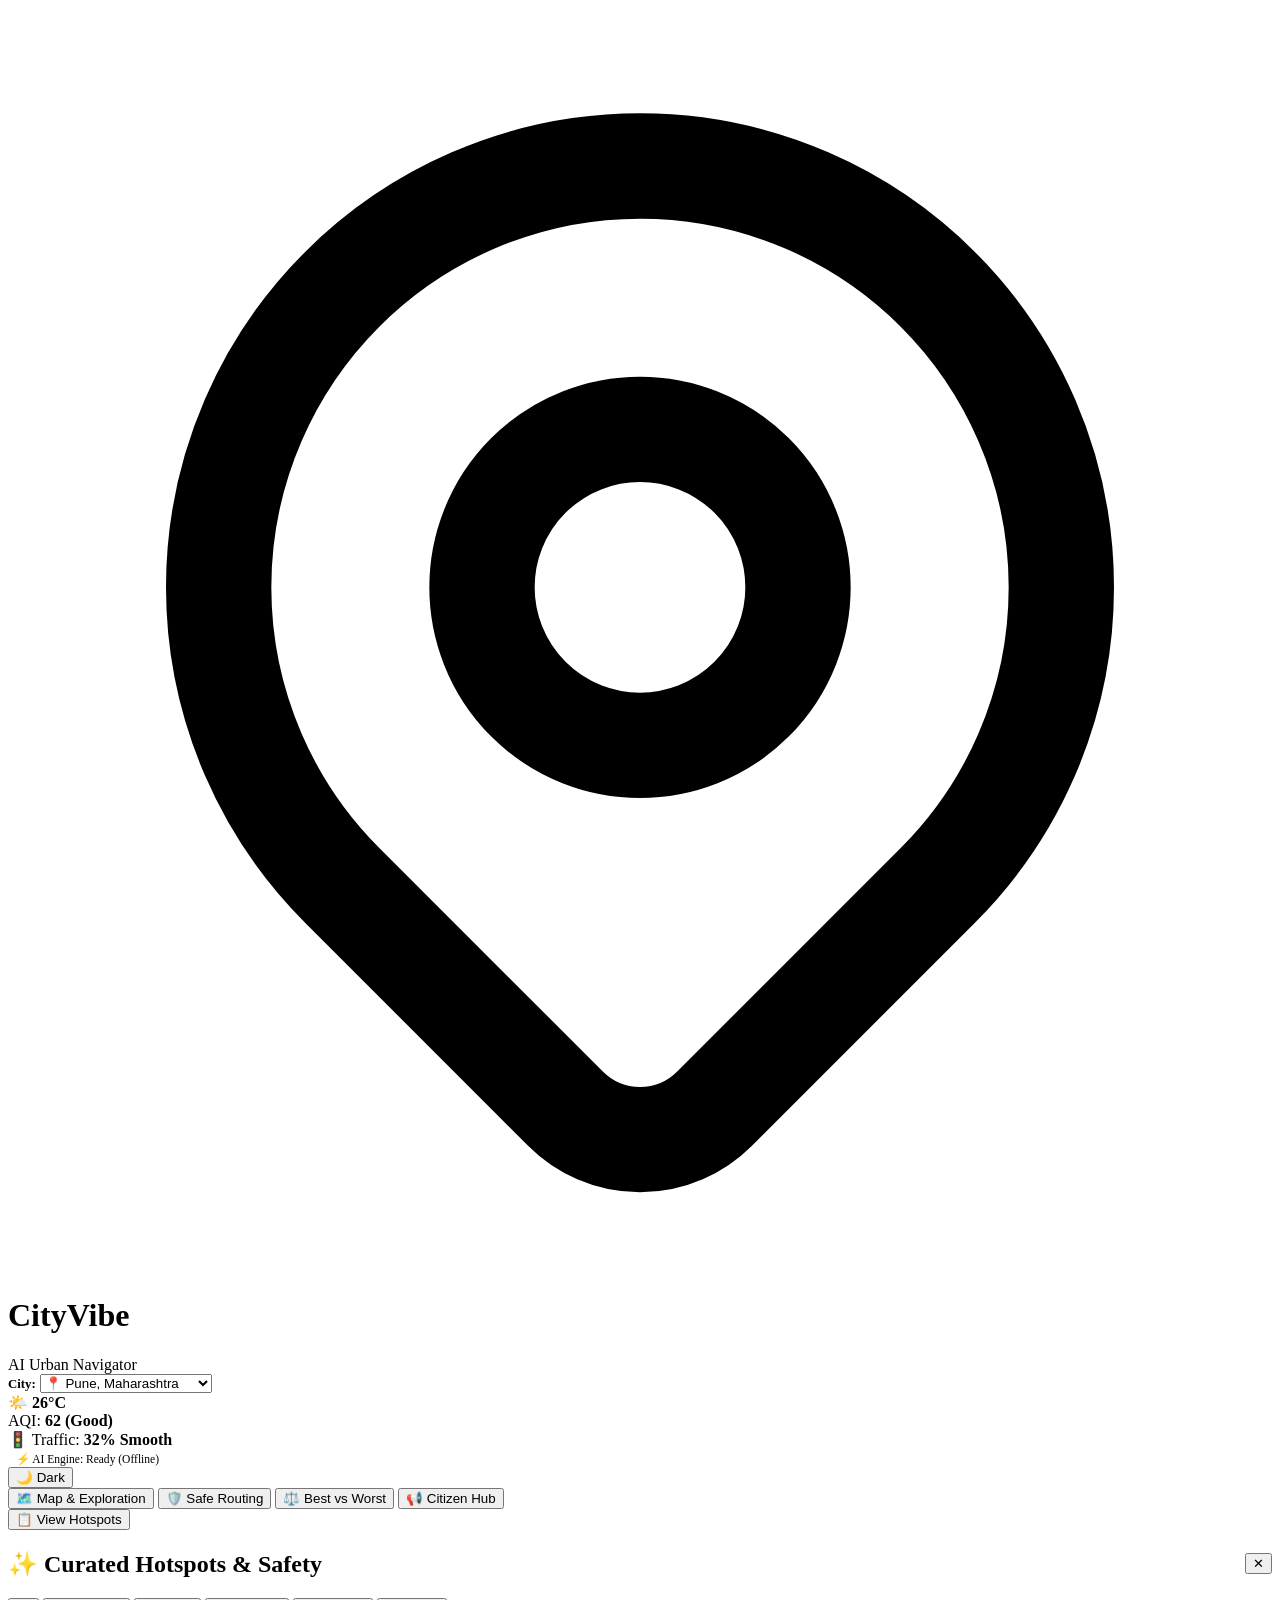
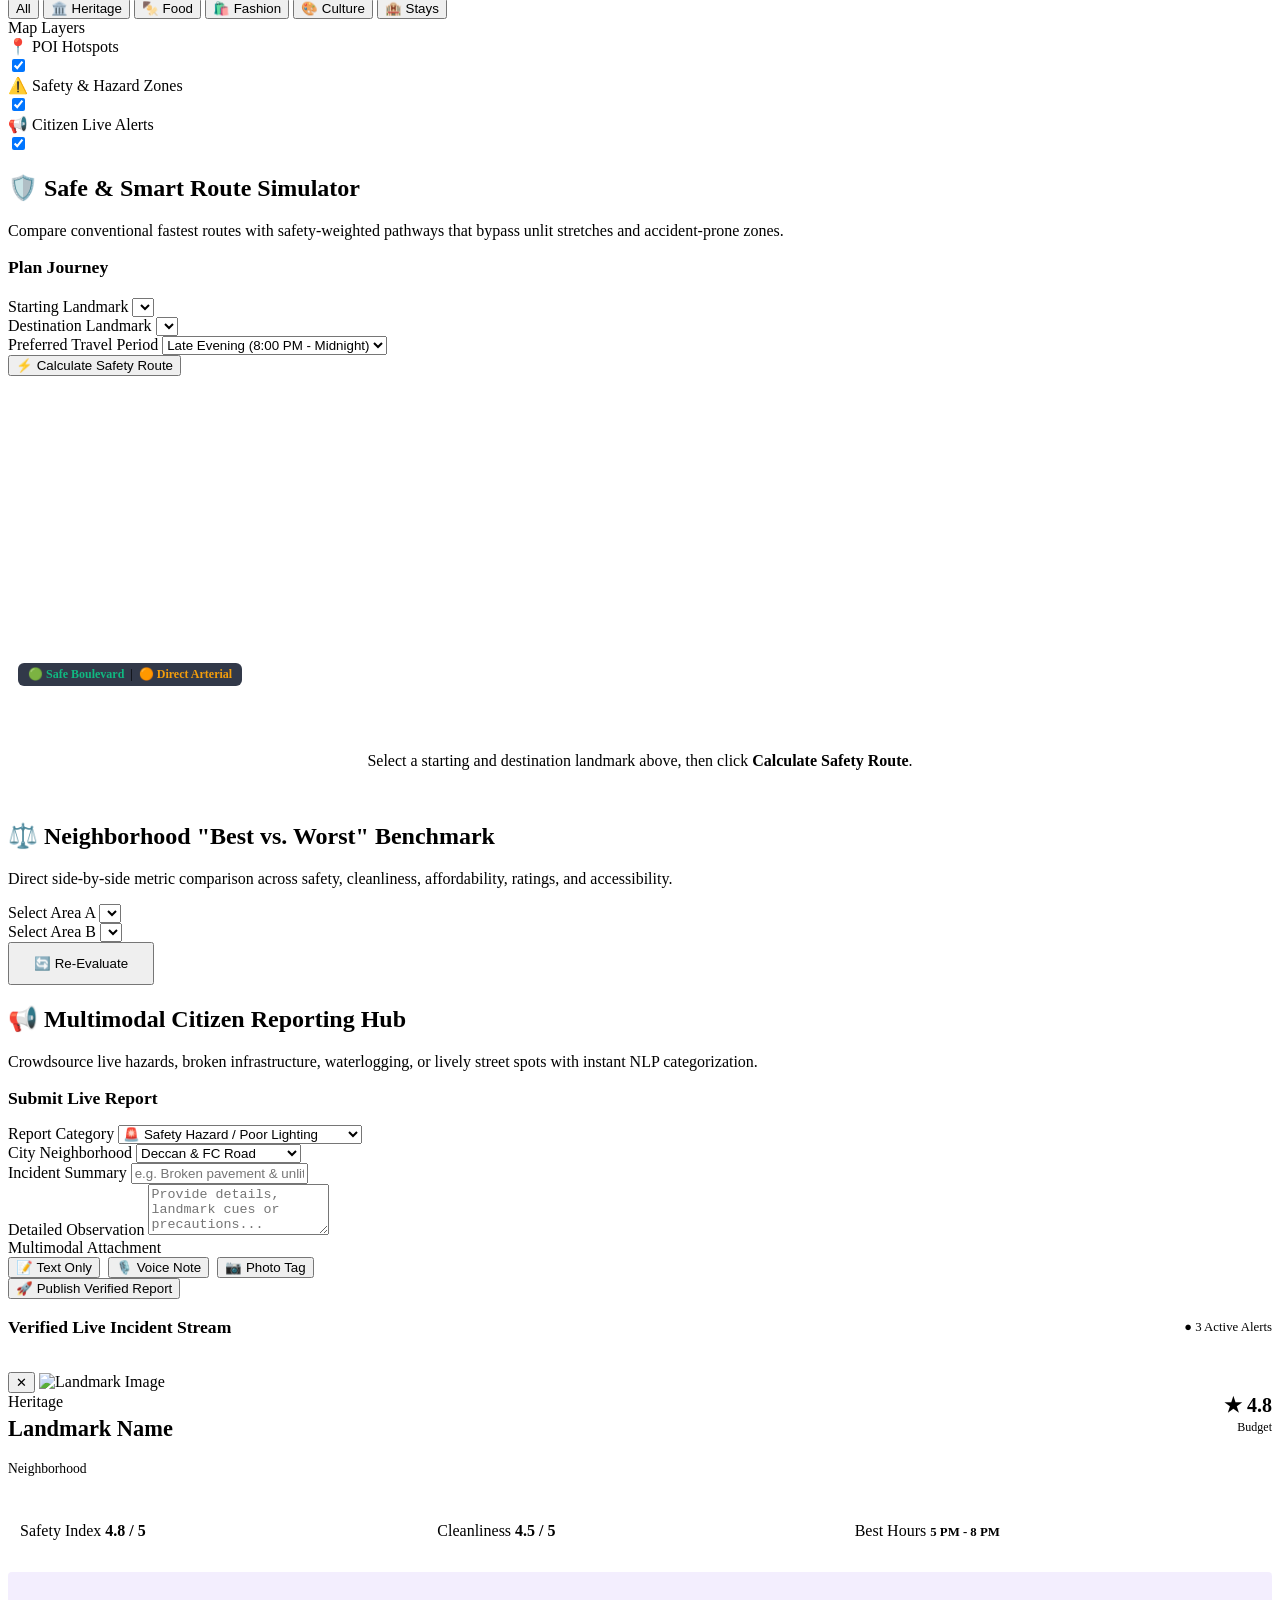
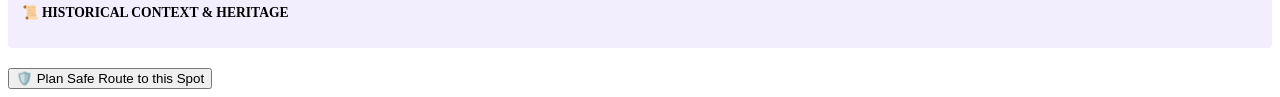
==== static/index.html @ c0398ec7 "Initial commit - CityVibe AI Urban Navigator" ====
<!DOCTYPE html>
<html lang="en">
<head>
  <meta charset="UTF-8">
  <meta name="viewport" content="width=device-width, initial-scale=1.0">
  <title>CityVibe — Smart Urban Exploration & Safety Intelligence</title>
  
  <!-- Fonts -->
  <link rel="preconnect" href="https://fonts.googleapis.com">
  <link rel="preconnect" href="https://fonts.gstatic.com" crossorigin>
  <link href="https://fonts.googleapis.com/css2?family=Inter:wght@300;400;500;600;700;800&family=Plus+Jakarta+Sans:wght@600;700;800&display=swap" rel="stylesheet">
  
  <!-- Leaflet Map CSS -->
  <link rel="stylesheet" href="https://unpkg.com/leaflet@1.9.4/dist/leaflet.css" integrity="sha256-p4NxAoJBhIIN+hmNHrzRCf9tD/miZyoHS5obTRR9BMY=" crossorigin=""/>
  
  <!-- App Style -->
  <link rel="stylesheet" href="/style.css?v=2.1">
</head>
<body>

  <!-- Top Navigation & Live City Ticker -->
  <header class="header">
    <div class="logo-container" onclick="switchTab('tab-explore')">
      <div class="logo-icon">
        <svg fill="none" stroke="currentColor" viewBox="0 0 24 24" stroke-width="2">
          <path stroke-linecap="round" stroke-linejoin="round" d="M17.657 16.657L13.414 20.9a1.998 1.998 0 01-2.827 0l-4.244-4.243a8 8 0 1111.314 0z" />
          <path stroke-linecap="round" stroke-linejoin="round" d="M15 11a3 3 0 11-6 0 3 3 0 016 0z" />
        </svg>
      </div>
      <div class="logo-text">
        <h1>CityVibe</h1>
        <span>AI Urban Navigator</span>
      </div>
    </div>

    <!-- Live Smart City Sensor Metrics -->
    <div class="city-sensor-bar" id="liveSensorBar">
      <div class="sensor-item">
        <span class="pulse-indicator"></span>
        <label for="citySelector" style="color: var(--text-secondary); font-size: 0.8rem; font-weight: 700; margin: 0;">City:</label>
        <select id="citySelector" class="city-select-dropdown" onchange="changeCityFilter(this.value)">
          <option value="all">🇮🇳 All India (All Cities)</option>
          <option value="pune" selected>📍 Pune, Maharashtra</option>
          <option value="mumbai">📍 Mumbai & MMR</option>
          <option value="delhi">📍 Delhi NCR</option>
          <option value="bengaluru">📍 Bengaluru, Karnataka</option>
          <option value="jaipur">📍 Jaipur, Rajasthan</option>
        </select>
      </div>
      <div class="sensor-item">
        <span>🌤️ <strong id="sensorTemp">26°C</strong></span>
      </div>
      <div class="sensor-item">
        <span>AQI: <strong id="sensorAqi" style="color: var(--accent-emerald)">62 (Good)</strong></span>
      </div>
      <div class="sensor-item">
        <span>🚦 Traffic: <strong id="sensorTraffic">32% Smooth</strong></span>
      </div>
      <div class="sensor-item" style="cursor: pointer;" onclick="openApiKeyModal()" title="View CityVibe AI Engine Status">
        <span id="aiStatusPill" class="badge badge-culture" style="text-transform: none; font-size: 0.72rem; padding: 2px 8px;">⚡ AI Engine: Ready (Offline)</span>
      </div>
      <!-- Theme Switcher Button -->
      <button class="theme-toggle-btn" id="themeToggleBtn" onclick="toggleTheme()" title="Toggle Dark / Light Theme" aria-label="Toggle Theme">
        <span class="theme-icon" id="themeIcon">🌙</span>
        <span class="theme-label" id="themeLabel">Dark</span>
      </button>
    </div>

    <!-- Main Navigation Tabs -->
    <nav class="nav-tabs" role="tablist">
      <button class="nav-btn active" onclick="switchTab('tab-explore')" id="nav-explore">
        🗺️ Map & Exploration
      </button>
      <button class="nav-btn" onclick="switchTab('tab-route')" id="nav-route">
        🛡️ Safe Routing
      </button>
      <button class="nav-btn" onclick="switchTab('tab-compare')" id="nav-compare">
        ⚖️ Best vs Worst
      </button>
      <button class="nav-btn" onclick="switchTab('tab-reports')" id="nav-reports">
        📢 Citizen Hub
      </button>
    </nav>
  </header>

  <!-- TAB 1: INTERACTIVE EXPLORATION & SAFETY MAP -->
  <section id="tab-explore" class="tab-pane active">
    <!-- Mobile Sidebar Toggle -->
    <button class="mobile-sidebar-toggle" id="mobileSidebarToggle" onclick="toggleMobileSidebar()" aria-label="Toggle Locations Panel">
      <span id="mobileSidebarIcon">📋</span>
      <span id="mobileSidebarText">View Hotspots</span>
    </button>
    <div class="map-view-layout" id="mapViewLayout">
      <!-- Left Sidebar: POI Explorer -->
      <div class="sidebar-panel" id="sidebarPanel">
        <div class="sidebar-header">
          <div style="display: flex; justify-content: space-between; align-items: center;">
            <h2>
              <span>✨ Curated Hotspots & Safety</span>
            </h2>
            <button class="sidebar-close-btn" onclick="toggleMobileSidebar()" title="Close sidebar">✕</button>
          </div>
          <div class="filter-group">
            <button class="filter-chip active" onclick="filterCategory('all', this)">All</button>
            <button class="filter-chip" onclick="filterCategory('heritage', this)">🏛️ Heritage</button>
            <button class="filter-chip" onclick="filterCategory('food', this)">🍢 Food</button>
            <button class="filter-chip" onclick="filterCategory('fashion', this)">🛍️ Fashion</button>
            <button class="filter-chip" onclick="filterCategory('culture', this)">🎨 Culture</button>
            <button class="filter-chip" onclick="filterCategory('hotel', this)">🏨 Stays</button>
          </div>
        </div>

        <div class="poi-list" id="poiListContainer">
          <!-- Dynamically populated POI cards -->
        </div>
      </div>

      <!-- Right Panel: Interactive Leaflet Map -->
      <div class="map-wrapper">
        <div id="leafletMap"></div>

        <!-- Floating Map Layers & Overlays -->
        <div class="map-controls-overlay">
          <div class="layer-toggle-card">
            <div class="layer-toggle-title">Map Layers</div>
            <label class="toggle-item">
              <span>📍 POI Hotspots</span>
              <div class="toggle-switch">
                <input type="checkbox" id="layerTogglePoi" checked onchange="toggleMapLayer('pois')">
                <span class="toggle-slider"></span>
              </div>
            </label>
            <label class="toggle-item">
              <span>⚠️ Safety & Hazard Zones</span>
              <div class="toggle-switch">
                <input type="checkbox" id="layerToggleHazards" checked onchange="toggleMapLayer('hazards')">
                <span class="toggle-slider"></span>
              </div>
            </label>
            <label class="toggle-item">
              <span>📢 Citizen Live Alerts</span>
              <div class="toggle-switch">
                <input type="checkbox" id="layerToggleReports" checked onchange="toggleMapLayer('reports')">
                <span class="toggle-slider"></span>
              </div>
            </label>
          </div>
        </div>
      </div>
    </div>
  </section>

  <!-- TAB 2: SAFE ROUTE NAVIGATOR ("VIBE ROUTING") -->
  <section id="tab-route" class="tab-pane">
    <div class="section-container">
      <div class="section-title-wrap">
        <h2>🛡️ Safe & Smart Route Simulator</h2>
        <p>Compare conventional fastest routes with safety-weighted pathways that bypass unlit stretches and accident-prone zones.</p>
      </div>

      <div class="routing-grid">
        <!-- Route Form -->
        <div class="glass-card">
          <h3 style="margin-bottom: 1.25rem; font-size: 1.1rem;">Plan Journey</h3>
          <div class="form-group">
            <label for="routeOrigin">Starting Landmark</label>
            <select id="routeOrigin" class="form-control">
              <!-- Populated dynamically -->
            </select>
          </div>

          <div class="form-group">
            <label for="routeDestination">Destination Landmark</label>
            <select id="routeDestination" class="form-control">
              <!-- Populated dynamically -->
            </select>
          </div>

          <div class="form-group">
            <label for="routeTravelTime">Preferred Travel Period</label>
            <select id="routeTravelTime" class="form-control">
              <option value="evening">Late Evening (8:00 PM - Midnight)</option>
              <option value="day">Daytime (10:00 AM - 5:00 PM)</option>
              <option value="late_night">Late Night (12:00 AM - 4:00 AM)</option>
            </select>
          </div>

          <button class="btn-primary" onclick="calculateRoutePlan()">
            <span>⚡ Calculate Safety Route</span>
          </button>
        </div>

        <!-- Route Comparison & Map Display Output -->
        <div class="route-display-column">
          <!-- Live Route Interactive Leaflet Map -->
          <div class="glass-card" style="padding: 0; overflow: hidden; margin-bottom: 1.5rem; height: 320px; position: relative;">
            <div id="routeMap" style="width: 100%; height: 100%; background: var(--bg-primary);"></div>
            <div style="position: absolute; bottom: 10px; left: 10px; z-index: 500; background: rgba(15, 23, 42, 0.85); backdrop-filter: blur(8px); padding: 4px 10px; border-radius: 6px; font-size: 0.75rem; border: 1px solid var(--border-glass);">
              <span style="color: #10b981; font-weight: 700;">🟢 Safe Boulevard</span> &nbsp;|&nbsp; 
              <span style="color: #f59e0b; font-weight: 700;">🟠 Direct Arterial</span>
            </div>
          </div>

          <div class="route-results-container" id="routeResultsContainer">
            <div style="text-align: center; padding: 2rem; color: var(--text-muted);">
              Select a starting and destination landmark above, then click <strong>Calculate Safety Route</strong>.
            </div>
          </div>
        </div>
      </div>
    </div>
  </section>

  <!-- TAB 3: BEST VS. WORST COMPARISON MATRIX -->
  <section id="tab-compare" class="tab-pane">
    <div class="section-container">
      <div class="section-title-wrap">
        <h2>⚖️ Neighborhood "Best vs. Worst" Benchmark</h2>
        <p>Direct side-by-side metric comparison across safety, cleanliness, affordability, ratings, and accessibility.</p>
      </div>

      <div class="glass-card">
        <div class="compare-selectors">
          <div class="form-group" style="margin-bottom: 0;">
            <label for="compareAreaA">Select Area A</label>
            <select id="compareAreaA" class="form-control" onchange="runBenchmarkComparison()"></select>
          </div>
          <div class="form-group" style="margin-bottom: 0;">
            <label for="compareAreaB">Select Area B</label>
            <select id="compareAreaB" class="form-control" onchange="runBenchmarkComparison()"></select>
          </div>
          <button class="btn-primary" onclick="runBenchmarkComparison()" style="width: auto; padding: 0.75rem 1.5rem;">
            <span>🔄 Re-Evaluate</span>
          </button>
        </div>

        <div class="comparison-table-wrap" id="benchmarkResultsWrap">
          <!-- Comparative matrix table will render here -->
        </div>
      </div>
    </div>
  </section>

  <!-- TAB 4: MULTIMODAL CITIZEN REPORTING & VERIFICATION HUB -->
  <section id="tab-reports" class="tab-pane">
    <div class="section-container">
      <div class="section-title-wrap">
        <h2>📢 Multimodal Citizen Reporting Hub</h2>
        <p>Crowdsource live hazards, broken infrastructure, waterlogging, or lively street spots with instant NLP categorization.</p>
      </div>

      <div class="reports-layout">
        <!-- New Report Form -->
        <div class="glass-card">
          <h3 style="margin-bottom: 1rem; font-size: 1.1rem;">Submit Live Report</h3>
          
          <div class="form-group">
            <label for="repCategory">Report Category</label>
            <select id="repCategory" class="form-control">
              <option value="safety">🚨 Safety Hazard / Poor Lighting</option>
              <option value="traffic">🚦 Traffic Congestion / Breakdown</option>
              <option value="cleanliness">🧹 Cleanliness / Waste Accumulation</option>
              <option value="food_vibe">🎉 Live Food & Cultural Vibe</option>
            </select>
          </div>

          <div class="form-group">
            <label for="repNeighborhood">City Neighborhood</label>
            <select id="repNeighborhood" class="form-control">
              <option value="Deccan & FC Road">Deccan & FC Road</option>
              <option value="Koregaon Park">Koregaon Park</option>
              <option value="Shivajinagar & JM Road">Shivajinagar & JM Road</option>
              <option value="Baner & Balewadi">Baner & Balewadi</option>
              <option value="Swargate & Camp">Swargate & Camp</option>
            </select>
          </div>

          <div class="form-group">
            <label for="repTitle">Incident Summary</label>
            <input type="text" id="repTitle" class="form-control" placeholder="e.g. Broken pavement & unlit corner" required>
          </div>

          <div class="form-group">
            <label for="repDescription">Detailed Observation</label>
            <textarea id="repDescription" class="form-control" rows="3" placeholder="Provide details, landmark cues or precautions..." required></textarea>
          </div>

          <!-- Multimodal Input Options -->
          <div class="form-group">
            <label>Multimodal Attachment</label>
            <div style="display: flex; gap: 0.5rem;">
              <button type="button" class="filter-chip active" id="btnMediaText" onclick="setMediaType('text')">📝 Text Only</button>
              <button type="button" class="filter-chip" id="btnMediaVoice" onclick="setMediaType('voice_note')">🎙️ Voice Note</button>
              <button type="button" class="filter-chip" id="btnMediaPhoto" onclick="setMediaType('photo')">📷 Photo Tag</button>
            </div>
          </div>

          <div id="voiceRecorderPreview" style="display: none; margin-bottom: 1rem;" class="voice-wave-player">
            <span>🎙️ Simulated Audio Waveform</span>
            <strong style="color: var(--accent-emerald);">0:16 recorded</strong>
          </div>

          <div id="photoInputWrap" style="display: none; margin-bottom: 1rem;">
            <input type="text" id="repPhotoUrl" class="form-control" placeholder="Image URL (optional)">
          </div>

          <button class="btn-primary" onclick="submitCitizenReport()">
            <span>🚀 Publish Verified Report</span>
          </button>
        </div>

        <!-- Live Feed Stream -->
        <div>
          <div style="display: flex; justify-content: space-between; align-items: center; margin-bottom: 1rem;">
            <h3 style="font-size: 1.1rem;">Verified Live Incident Stream</h3>
            <span style="font-size: 0.8rem; color: var(--accent-cyan);" id="liveFeedBadge">● 3 Active Alerts</span>
          </div>
          <div id="reportsFeedContainer">
            <!-- Feed cards populated dynamically -->
          </div>
        </div>
      </div>
    </div>
  </section>

  <!-- POI Detail Modal -->
  <div class="modal-backdrop" id="poiModalBackdrop" onclick="closePoiModal(event)">
    <div class="modal-content" onclick="event.stopPropagation()">
      <button class="close-btn" onclick="closePoiModal()">✕</button>
      <img id="modalPoiImage" class="modal-image" src="" alt="Landmark Image">
      <div class="modal-body">
        <div style="display: flex; justify-content: space-between; align-items: flex-start;">
          <div>
            <span id="modalPoiBadge" class="badge badge-heritage">Heritage</span>
            <h2 id="modalPoiTitle" style="margin-top: 0.35rem; font-size: 1.4rem;">Landmark Name</h2>
            <p id="modalPoiNeighborhood" style="color: var(--text-secondary); font-size: 0.85rem;">Neighborhood</p>
          </div>
          <div style="text-align: right;">
            <div style="font-size: 1.25rem; font-weight: 800; color: var(--accent-amber);" id="modalPoiRating">★ 4.8</div>
            <span id="modalPoiPrice" style="font-size: 0.75rem; color: var(--text-muted);">Budget</span>
          </div>
        </div>

        <div style="display: grid; grid-template-columns: repeat(3, 1fr); gap: 0.75rem; margin: 1.25rem 0; padding: 0.75rem; background: var(--bg-surface); border-radius: var(--radius-md);">
          <div class="stat-box">
            <span>Safety Index</span>
            <strong id="modalPoiSafety" style="color: var(--accent-emerald);">4.8 / 5</strong>
          </div>
          <div class="stat-box">
            <span>Cleanliness</span>
            <strong id="modalPoiClean">4.5 / 5</strong>
          </div>
          <div class="stat-box">
            <span>Best Hours</span>
            <strong id="modalPoiHours" style="font-size: 0.8rem;">5 PM - 8 PM</strong>
          </div>
        </div>

        <p id="modalPoiDesc" style="color: var(--text-secondary); line-height: 1.6; margin-bottom: 1rem;"></p>
        
        <div style="background: rgba(139, 92, 246, 0.1); border-left: 3px solid var(--accent-purple); padding: 0.85rem; border-radius: 4px; margin-bottom: 1.25rem;">
          <h4 style="color: var(--accent-purple); font-size: 0.85rem; text-transform: uppercase; margin-bottom: 0.25rem;">📜 Historical Context & Heritage</h4>
          <p id="modalPoiHistory" style="font-size: 0.85rem; color: var(--text-primary);"></p>
        </div>

        <button class="btn-primary" id="modalNavigateBtn" onclick="navigateFromModal()">
          <span>🛡️ Plan Safe Route to this Spot</span>
        </button>
      </div>
    </div>
  </div>

  <!-- CityVibe AI Engine & Assistant Modal -->
  <div class="modal-backdrop" id="apiKeyModalBackdrop" style="display: none;" onclick="closeApiKeyModal(event)">
    <div class="modal-content" style="max-width: 600px; border-radius: var(--radius-xl);" onclick="event.stopPropagation()">
      <div class="modal-header" style="padding: 1.25rem 1.5rem; border-bottom: 1px solid var(--border-glass); display: flex; justify-content: space-between; align-items: center;">
        <div style="display: flex; align-items: center; gap: 0.6rem;">
          <span style="font-size: 1.4rem;">🤖</span>
          <div>
            <h3 style="font-size: 1.15rem; margin: 0;">CityVibe AI Engine</h3>
            <span style="font-size: 0.75rem; color: var(--accent-emerald);">● Built-in Offline Intelligence Active</span>
          </div>
        </div>
        <button type="button" class="close-btn" onclick="closeApiKeyModal(event)">✕</button>
      </div>

      <div class="modal-body" style="padding: 1.5rem;">
        <div class="prompt-chips" style="margin-bottom: 1rem; flex-wrap: wrap; gap: 0.4rem;">
          <button class="prompt-chip" onclick="askAiModalPrompt('What are the safest night areas in Pune?')">🌙 Safe Night Areas</button>
          <button class="prompt-chip" onclick="askAiModalPrompt('Recommend best street food in FC Road & Deccan')">🍢 Best Street Food</button>
          <button class="prompt-chip" onclick="askAiModalPrompt('Tell me the history of Shaniwar Wada & Aga Khan Palace')">🏛️ Heritage History</button>
        </div>

        <div id="aiModalChatBox" style="background: var(--bg-surface); border: 1px solid var(--border-subtle); border-radius: var(--radius-lg); padding: 1.25rem; min-height: 180px; max-height: 280px; overflow-y: auto; margin-bottom: 1rem; font-size: 0.9rem; line-height: 1.55; color: var(--text-primary);">
          <div style="color: var(--text-secondary);">
            👋 Hello explorer! I am your <strong>CityVibe Offline AI Assistant</strong>. Ask me anything about safety in Pune, best food katas, historical monuments, or safe routes — zero API key required!
          </div>
        </div>

        <div style="display: flex; gap: 0.6rem;">
          <input type="text" id="aiModalInput" class="form-control" placeholder="Ask about safety, food, history, or routes..." onkeydown="if(event.key==='Enter') sendAiModalQuery()">
          <button class="btn-primary" style="width: auto; padding: 0 1.25rem;" onclick="sendAiModalQuery()">
            <span>Ask AI</span>
          </button>
        </div>
      </div>
    </div>
  </div>

  <!-- Leaflet & App JS -->
  <script src="https://unpkg.com/leaflet@1.9.4/dist/leaflet.js" integrity="sha256-20nQCchB9co0qIjJZRGuk2/Z9VM+kNiyxNV1lvTlZBo=" crossorigin=""></script>
  <script src="/app.js?v=2.1"></script>
</body>
</html>
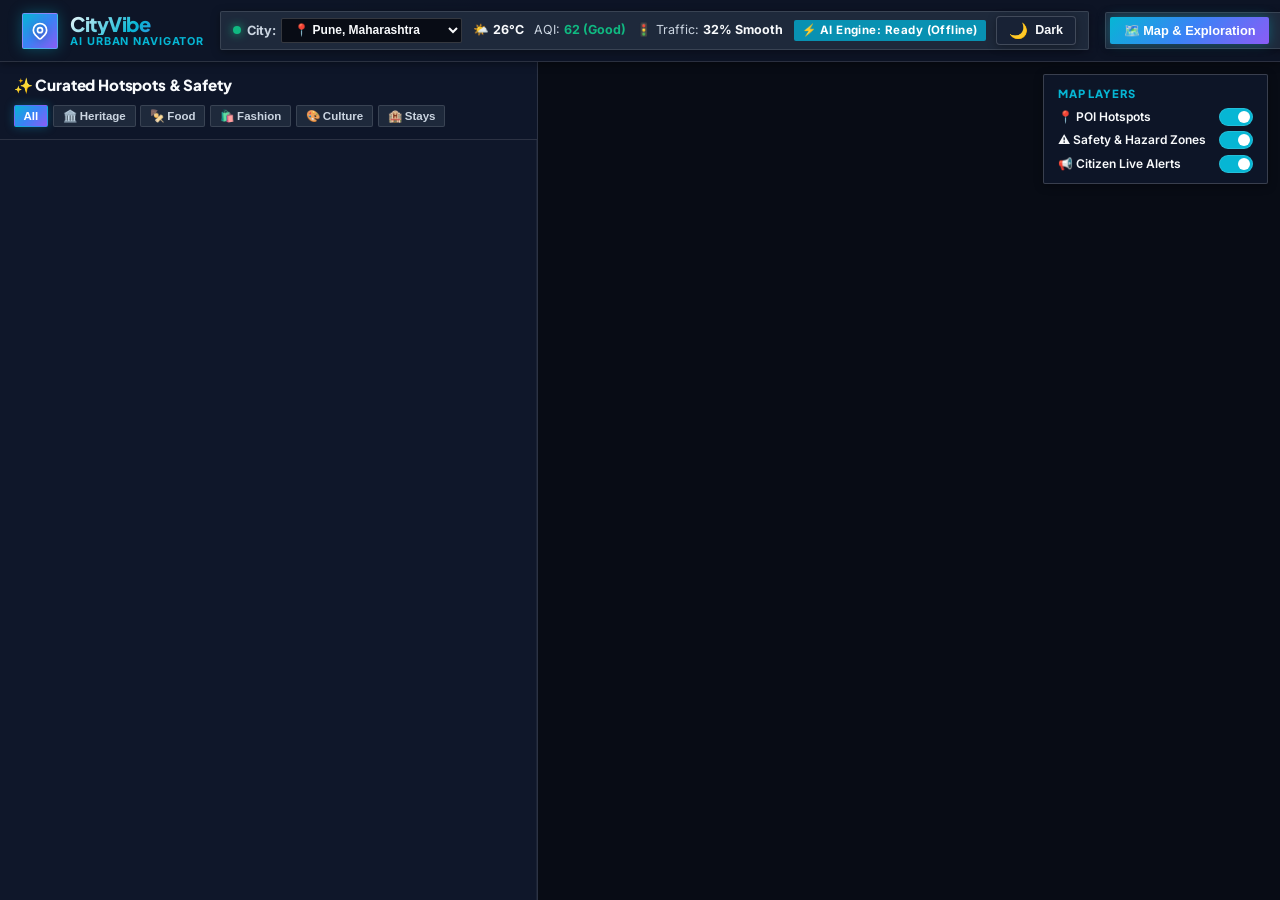
==== commit 3c90fe1c: "updated" ====
--- a/static/index.html
+++ b/static/index.html
@@ -14,7 +14,7 @@
   <link rel="stylesheet" href="https://unpkg.com/leaflet@1.9.4/dist/leaflet.css" integrity="sha256-p4NxAoJBhIIN+hmNHrzRCf9tD/miZyoHS5obTRR9BMY=" crossorigin=""/>
   
   <!-- App Style -->
-  <link rel="stylesheet" href="/style.css?v=2.1">
+  <link rel="stylesheet" href="/style.css?v=3.2">
 </head>
 <body>
 
@@ -192,10 +192,10 @@
 
         <!-- Route Comparison & Map Display Output -->
         <div class="route-display-column">
-          <!-- Live Route Interactive Leaflet Map -->
-          <div class="glass-card" style="padding: 0; overflow: hidden; margin-bottom: 1.5rem; height: 320px; position: relative;">
+          <!-- Live Route Interactive Leaflet Map (Contained & Centered) -->
+          <div class="glass-card" style="padding: 0; overflow: hidden; margin-bottom: 1.25rem; height: 380px; position: relative; border-radius: var(--radius-sm); border: 1px solid var(--border-glass);">
             <div id="routeMap" style="width: 100%; height: 100%; background: var(--bg-primary);"></div>
-            <div style="position: absolute; bottom: 10px; left: 10px; z-index: 500; background: rgba(15, 23, 42, 0.85); backdrop-filter: blur(8px); padding: 4px 10px; border-radius: 6px; font-size: 0.75rem; border: 1px solid var(--border-glass);">
+            <div class="route-map-legend-overlay">
               <span style="color: #10b981; font-weight: 700;">🟢 Safe Boulevard</span> &nbsp;|&nbsp; 
               <span style="color: #f59e0b; font-weight: 700;">🟠 Direct Arterial</span>
             </div>
--- a/style.css
+++ b/style.css
@@ -0,0 +1,1698 @@
+/* CityVibe Ultra-Premium Modern Design System */
+:root {
+  --bg-primary: #080c15;
+  --bg-secondary: #0f172a;
+  --bg-surface: #1e293b;
+  --bg-surface-hover: #334155;
+  --bg-glass: rgba(15, 23, 42, 0.82);
+  --bg-glass-card: rgba(15, 23, 42, 0.92);
+  --bg-glass-card-hover: rgba(30, 41, 59, 0.95);
+
+  --text-primary: #f8fafc;
+  --text-secondary: #cbd5e1;
+  --text-muted: #94a3b8;
+
+  --accent-cyan: #06b6d4;
+  --accent-cyan-glow: rgba(6, 182, 212, 0.35);
+  --accent-blue: #3b82f6;
+  --accent-purple: #8b5cf6;
+  --accent-emerald: #10b981;
+  --accent-emerald-glow: rgba(16, 185, 129, 0.35);
+  --accent-amber: #f59e0b;
+  --accent-rose: #f43f5e;
+  --accent-pink: #ec4899;
+
+  --gradient-brand: linear-gradient(135deg, #06b6d4 0%, #3b82f6 50%, #8b5cf6 100%);
+  --gradient-brand-glow: linear-gradient(135deg, rgba(6, 182, 212, 0.25) 0%, rgba(59, 130, 246, 0.25) 100%);
+  --gradient-surface: linear-gradient(180deg, rgba(30, 41, 59, 0.8) 0%, rgba(15, 23, 42, 0.95) 100%);
+  --gradient-safe: linear-gradient(135deg, #10b981 0%, #059669 100%);
+  --gradient-warn: linear-gradient(135deg, #f59e0b 0%, #d97706 100%);
+  --gradient-danger: linear-gradient(135deg, #f43f5e 0%, #e11d48 100%);
+
+  --border-subtle: rgba(255, 255, 255, 0.12);
+  --border-glass: rgba(255, 255, 255, 0.18);
+  --border-focus: rgba(6, 182, 212, 0.75);
+
+  --shadow-sm: 0 2px 8px rgba(0, 0, 0, 0.35);
+  --shadow-md: 0 8px 24px rgba(0, 0, 0, 0.5);
+  --shadow-lg: 0 20px 45px rgba(0, 0, 0, 0.65);
+  --shadow-glow: 0 0 25px rgba(6, 182, 212, 0.3);
+  --shadow-emerald-glow: 0 0 25px rgba(16, 185, 129, 0.3);
+
+  --radius-sm: 2px;
+  --radius-md: 4px;
+  --radius-lg: 4px;
+  --radius-xl: 4px;
+  --radius-full: 4px;
+
+  --font-sans: 'Inter', -apple-system, BlinkMacSystemFont, "Segoe UI", Roboto, sans-serif;
+  --font-display: 'Plus Jakarta Sans', var(--font-sans);
+  --map-tile-filter: brightness(0.65) invert(1) contrast(3) hue-rotate(200deg) saturate(0.35) brightness(0.7);
+}
+
+/* Light Theme Variables (High Contrast, Professional & Sharp) */
+[data-theme="light"] {
+  --bg-primary: #f8fafc;
+  --bg-secondary: #ffffff;
+  --bg-surface: #f1f5f9;
+  --bg-surface-hover: #e2e8f0;
+  --bg-glass: rgba(255, 255, 255, 0.92);
+  --bg-glass-card: #ffffff;
+  --bg-glass-card-hover: #f8fafc;
+
+  --text-primary: #0f172a;
+  --text-secondary: #334155;
+  --text-muted: #64748b;
+
+  --accent-cyan: #0284c7;
+  --accent-cyan-glow: rgba(2, 132, 199, 0.25);
+  --accent-blue: #2563eb;
+  --accent-purple: #7c3aed;
+  --accent-emerald: #059669;
+  --accent-emerald-glow: rgba(5, 150, 105, 0.25);
+  --accent-amber: #d97706;
+  --accent-rose: #e11d48;
+  --accent-pink: #db2777;
+
+  --border-subtle: #e2e8f0;
+  --border-glass: #cbd5e1;
+  --border-focus: #0284c7;
+
+  --gradient-brand: linear-gradient(135deg, #0284c7 0%, #2563eb 50%, #7c3aed 100%);
+  --gradient-surface: linear-gradient(180deg, #ffffff 0%, #f8fafc 100%);
+  --shadow-sm: 0 1px 4px rgba(15, 23, 42, 0.08), 0 1px 2px rgba(15, 23, 42, 0.04);
+  --shadow-md: 0 6px 18px rgba(15, 23, 42, 0.08), 0 2px 4px rgba(15, 23, 42, 0.04);
+  --shadow-lg: 0 14px 32px rgba(15, 23, 42, 0.12);
+
+  --map-tile-filter: none;
+}
+
+* {
+  box-sizing: border-box;
+  margin: 0;
+  padding: 0;
+}
+
+body {
+  font-family: var(--font-sans);
+  background-color: var(--bg-primary);
+  background-image:
+    radial-gradient(circle at 15% 15%, rgba(6, 182, 212, 0.06) 0%, transparent 40%),
+    radial-gradient(circle at 85% 85%, rgba(139, 92, 246, 0.06) 0%, transparent 40%);
+  color: var(--text-primary);
+  line-height: 1.5;
+  overflow-x: hidden;
+  min-height: 100vh;
+  -webkit-font-smoothing: antialiased;
+}
+
+/* Custom Scrollbars */
+::-webkit-scrollbar {
+  width: 7px;
+  height: 7px;
+}
+
+::-webkit-scrollbar-track {
+  background: var(--bg-primary);
+}
+
+::-webkit-scrollbar-thumb {
+  background: rgba(148, 163, 184, 0.35);
+  border-radius: var(--radius-full);
+}
+
+::-webkit-scrollbar-thumb:hover {
+  background: var(--accent-cyan);
+}
+
+/* Header & Nav */
+.header {
+  position: sticky;
+  top: 0;
+  z-index: 1000;
+  backdrop-filter: blur(20px);
+  -webkit-backdrop-filter: blur(20px);
+  background: var(--bg-glass);
+  border-bottom: 1px solid var(--border-subtle);
+  padding: 0.65rem 1.4rem;
+  height: 62px;
+  display: flex;
+  align-items: center;
+  justify-content: space-between;
+  gap: 1rem;
+  box-shadow: var(--shadow-sm);
+  transition: background 0.3s ease, border-color 0.3s ease;
+}
+
+.logo-container {
+  display: flex;
+  align-items: center;
+  gap: 0.75rem;
+  text-decoration: none;
+  cursor: pointer;
+  flex-shrink: 0;
+  transition: transform 0.2s ease;
+}
+
+.logo-container:hover {
+  transform: translateY(-1px);
+}
+
+.logo-icon {
+  width: 36px;
+  height: 36px;
+  border-radius: var(--radius-sm);
+  background: var(--gradient-brand);
+  display: flex;
+  align-items: center;
+  justify-content: center;
+  box-shadow: 0 0 14px rgba(6, 182, 212, 0.35);
+  border: 1px solid rgba(255, 255, 255, 0.2);
+}
+
+.logo-icon svg {
+  width: 20px;
+  height: 20px;
+  color: #fff;
+  filter: drop-shadow(0 2px 4px rgba(0, 0, 0, 0.3));
+}
+
+.logo-text h1 {
+  font-family: var(--font-display);
+  font-size: 1.25rem;
+  font-weight: 800;
+  letter-spacing: -0.025em;
+  background: linear-gradient(135deg, var(--text-primary) 0%, var(--accent-cyan) 50%, var(--accent-purple) 100%);
+  -webkit-background-clip: text;
+  -webkit-text-fill-color: transparent;
+  line-height: 1.15;
+}
+
+[data-theme="light"] .logo-text h1 {
+  background: linear-gradient(135deg, #0f172a 0%, #0284c7 60%, #7c3aed 100%);
+  -webkit-background-clip: text;
+  -webkit-text-fill-color: transparent;
+}
+
+.logo-text span {
+  font-size: 0.68rem;
+  color: var(--accent-cyan);
+  display: block;
+  margin-top: -2px;
+  font-weight: 700;
+  text-transform: uppercase;
+  letter-spacing: 0.08em;
+}
+
+/* Live Weather & Status Pill */
+.city-sensor-bar {
+  display: flex;
+  align-items: center;
+  gap: 0.65rem;
+  background: var(--bg-surface);
+  padding: 0.25rem 0.75rem;
+  border-radius: var(--radius-sm);
+  border: 1px solid var(--border-subtle);
+  font-size: 0.78rem;
+  box-shadow: var(--shadow-sm);
+  flex-shrink: 0;
+}
+
+.sensor-item {
+  display: flex;
+  align-items: center;
+  gap: 0.35rem;
+  color: var(--text-secondary);
+}
+
+.sensor-item strong {
+  color: var(--text-primary);
+  font-weight: 700;
+}
+
+.city-select-dropdown {
+  background: var(--bg-primary);
+  color: var(--text-primary);
+  border: 1px solid var(--border-glass);
+  border-radius: var(--radius-sm);
+  padding: 0.2rem 0.5rem;
+  font-size: 0.75rem;
+  font-weight: 700;
+  outline: none;
+  cursor: pointer;
+  transition: all 0.2s ease;
+}
+
+.city-select-dropdown:hover,
+.city-select-dropdown:focus {
+  border-color: var(--accent-cyan);
+}
+
+.pulse-indicator {
+  width: 8px;
+  height: 8px;
+  border-radius: 50%;
+  background-color: var(--accent-emerald);
+  box-shadow: 0 0 10px var(--accent-emerald);
+  animation: pulse 2.2s infinite;
+}
+
+@keyframes pulse {
+  0% {
+    transform: scale(0.9);
+    opacity: 0.7;
+  }
+
+  50% {
+    transform: scale(1.35);
+    opacity: 1;
+    filter: drop-shadow(0 0 8px #10b981);
+  }
+
+  100% {
+    transform: scale(0.9);
+    opacity: 0.7;
+  }
+}
+
+.nav-tabs {
+  display: flex;
+  gap: 0.25rem;
+  background: var(--bg-surface);
+  padding: 0.25rem;
+  border-radius: var(--radius-sm);
+  border: 1px solid var(--border-subtle);
+  box-shadow: var(--shadow-sm);
+  flex-shrink: 0;
+}
+
+.nav-btn {
+  padding: 0.35rem 0.85rem;
+  border-radius: var(--radius-sm);
+  border: none;
+  background: transparent;
+  color: var(--text-secondary);
+  font-size: 0.8rem;
+  font-weight: 700;
+  cursor: pointer;
+  display: flex;
+  align-items: center;
+  gap: 0.35rem;
+  transition: all 0.2s cubic-bezier(0.16, 1, 0.3, 1);
+}
+
+.nav-btn:hover {
+  color: var(--text-primary);
+  background: rgba(255, 255, 255, 0.08);
+}
+
+.nav-btn.active {
+  background: var(--gradient-brand);
+  color: #fff;
+  box-shadow: 0 0 12px rgba(6, 182, 212, 0.35);
+}
+
+/* Main Layout Grid */
+.app-container {
+  display: grid;
+  grid-template-columns: 1fr;
+  height: calc(100vh - 62px);
+  overflow: hidden;
+}
+
+.tab-pane {
+  display: none;
+  height: 100%;
+  overflow-y: auto;
+  animation: fadeIn 0.25s ease-out;
+}
+
+.tab-pane.active {
+  display: block;
+}
+
+@keyframes fadeIn {
+  from {
+    opacity: 0;
+    transform: translateY(4px);
+  }
+
+  to {
+    opacity: 1;
+    transform: translateY(0);
+  }
+}
+
+/* Tab 1: 3-Area Balanced Dashboard Layout (42% Sidebar, 58% Map) */
+.map-view-layout {
+  display: grid;
+  grid-template-columns: 42% 58%;
+  height: calc(100vh - 62px);
+  max-height: calc(100vh - 62px);
+  width: 100%;
+  overflow: hidden;
+}
+
+.sidebar-panel {
+  background: var(--bg-secondary);
+  border-right: 1px solid var(--border-subtle);
+  display: flex;
+  flex-direction: column;
+  height: 100%;
+  min-height: 0;
+  overflow: hidden;
+  box-shadow: inset -1px 0 0 rgba(255, 255, 255, 0.05);
+}
+
+.sidebar-header {
+  padding: 0.75rem 0.85rem;
+  border-bottom: 1px solid var(--border-subtle);
+  background: var(--bg-glass);
+  backdrop-filter: blur(10px);
+  flex-shrink: 0;
+  z-index: 20;
+}
+
+.sidebar-header h2 {
+  font-family: var(--font-display);
+  font-size: 0.95rem;
+  font-weight: 800;
+  display: flex;
+  align-items: center;
+  gap: 0.4rem;
+  letter-spacing: -0.01em;
+  color: var(--text-primary);
+}
+
+.filter-group {
+  display: flex;
+  gap: 0.3rem;
+  margin-top: 0.5rem;
+  flex-wrap: wrap;
+}
+
+.filter-chip {
+  background: var(--bg-surface);
+  border: 1px solid var(--border-subtle);
+  color: var(--text-secondary);
+  padding: 0.2rem 0.55rem;
+  border-radius: var(--radius-sm);
+  font-size: 0.72rem;
+  font-weight: 700;
+  cursor: pointer;
+  transition: all 0.18s ease;
+}
+
+.filter-chip:hover {
+  background: var(--bg-surface-hover);
+  color: var(--text-primary);
+  border-color: var(--border-focus);
+}
+
+.filter-chip.active {
+  background: var(--gradient-brand);
+  color: #fff;
+  border-color: transparent;
+  box-shadow: 0 0 10px rgba(6, 182, 212, 0.35);
+}
+
+.poi-list {
+  padding: 0.65rem 0.75rem;
+  display: flex;
+  flex-direction: column;
+  gap: 0.75rem;
+  flex: 1;
+  min-height: 0;
+  overflow-y: auto;
+  scrollbar-width: thin;
+  scrollbar-color: var(--border-subtle) transparent;
+}
+
+.poi-list::-webkit-scrollbar {
+  width: 5px;
+}
+
+.poi-list::-webkit-scrollbar-thumb {
+  background: var(--border-subtle);
+  border-radius: var(--radius-sm);
+}
+
+/* Modern Curated Place Card (Equal-Sized, Clean Square Framing) */
+.poi-card {
+  background: var(--bg-glass-card);
+  border: 1px solid var(--border-glass);
+  border-radius: var(--radius-sm);
+  cursor: pointer;
+  transition: all 0.22s cubic-bezier(0.16, 1, 0.3, 1);
+  position: relative;
+  overflow: hidden;
+  box-shadow: var(--shadow-sm);
+  display: flex;
+  flex-direction: column;
+  flex-shrink: 0;
+}
+
+.poi-card:hover {
+  border-color: var(--accent-cyan);
+  transform: translateY(-2px);
+  box-shadow: 0 6px 18px rgba(0, 0, 0, 0.28), 0 0 0 1px var(--accent-cyan-glow);
+}
+
+.poi-card.selected {
+  border-color: var(--accent-cyan);
+  background: var(--bg-glass-card-hover);
+  box-shadow: 0 0 0 2px var(--accent-cyan-glow);
+}
+
+/* Image Wrap with Gradient Cover */
+.poi-card-img-wrap {
+  position: relative;
+  width: 100%;
+  height: 120px;
+  overflow: hidden;
+  background: var(--bg-surface);
+}
+
+.poi-card-img {
+  width: 100%;
+  height: 100%;
+  object-fit: cover;
+  transition: transform 0.35s cubic-bezier(0.16, 1, 0.3, 1);
+}
+
+.poi-card:hover .poi-card-img {
+  transform: scale(1.04);
+}
+
+.poi-card-gradient-overlay {
+  position: absolute;
+  inset: 0;
+  background: linear-gradient(180deg, rgba(15, 23, 42, 0.45) 0%, rgba(15, 23, 42, 0.05) 50%, rgba(15, 23, 42, 0.85) 100%);
+  pointer-events: none;
+}
+
+.poi-card-top-tags {
+  position: absolute;
+  top: 6px;
+  left: 6px;
+  right: 6px;
+  display: flex;
+  justify-content: space-between;
+  align-items: center;
+  z-index: 3;
+}
+
+.poi-card-overlay-badge {
+  box-shadow: 0 2px 6px rgba(0, 0, 0, 0.4);
+}
+
+.poi-card-overlay-rating {
+  background: rgba(15, 23, 42, 0.88);
+  backdrop-filter: blur(6px);
+  border: 1px solid rgba(245, 158, 11, 0.5);
+  color: #fbbf24;
+  padding: 0.15rem 0.45rem;
+  border-radius: var(--radius-sm);
+  font-size: 0.72rem;
+  font-weight: 800;
+  display: flex;
+  align-items: center;
+  gap: 0.2rem;
+}
+
+.poi-card-img-bottom-bar {
+  position: absolute;
+  bottom: 6px;
+  left: 6px;
+  right: 6px;
+  display: flex;
+  justify-content: space-between;
+  align-items: center;
+  z-index: 3;
+}
+
+.poi-vibe-pill {
+  background: rgba(139, 92, 246, 0.9);
+  color: #ffffff;
+  font-size: 0.65rem;
+  font-weight: 700;
+  padding: 0.15rem 0.45rem;
+  border-radius: var(--radius-sm);
+}
+
+.poi-safety-indicator {
+  font-size: 0.65rem;
+  font-weight: 700;
+  padding: 0.15rem 0.45rem;
+  border-radius: var(--radius-sm);
+}
+
+.poi-safety-indicator.indicator-safe {
+  background: rgba(16, 185, 129, 0.95);
+  color: #ffffff;
+}
+
+.poi-safety-indicator.indicator-caution {
+  background: rgba(245, 158, 11, 0.95);
+  color: #ffffff;
+}
+
+/* Card Body */
+.poi-card-body {
+  padding: 0.85rem;
+  display: flex;
+  flex-direction: column;
+  gap: 0.35rem;
+}
+
+.poi-header-row {
+  display: flex;
+  justify-content: space-between;
+  align-items: baseline;
+}
+
+.poi-title {
+  font-family: var(--font-display);
+  font-size: 0.98rem;
+  font-weight: 700;
+  color: var(--text-primary);
+  line-height: 1.25;
+  letter-spacing: -0.01em;
+  display: -webkit-box;
+  -webkit-line-clamp: 2;
+  -webkit-box-orient: vertical;
+  overflow: hidden;
+  max-height: 2.5em;
+}
+
+.poi-neighborhood-tag {
+  color: var(--accent-cyan);
+  font-size: 0.76rem;
+  font-weight: 600;
+  display: flex;
+  align-items: center;
+  gap: 0.25rem;
+  white-space: nowrap;
+  overflow: hidden;
+  text-overflow: ellipsis;
+}
+
+[data-theme="light"] .poi-neighborhood-tag {
+  color: #0284c7;
+}
+
+.poi-price-tag {
+  color: var(--text-muted);
+  font-weight: 500;
+}
+
+.badge {
+  display: inline-flex;
+  align-items: center;
+  gap: 0.25rem;
+  padding: 0.2rem 0.5rem;
+  border-radius: var(--radius-sm);
+  font-size: 0.68rem;
+  font-weight: 700;
+  text-transform: uppercase;
+  letter-spacing: 0.04em;
+  white-space: nowrap;
+}
+
+.badge-heritage {
+  background: #7c3aed;
+  color: #ffffff;
+}
+
+.badge-food {
+  background: #d97706;
+  color: #ffffff;
+}
+
+.badge-fashion {
+  background: #db2777;
+  color: #ffffff;
+}
+
+.badge-culture {
+  background: #0891b2;
+  color: #ffffff;
+}
+
+.badge-hotel {
+  background: #059669;
+  color: #ffffff;
+}
+
+.badge-safety {
+  background: #e11d48;
+  color: #ffffff;
+}
+
+.poi-scores-row {
+  display: grid;
+  grid-template-columns: repeat(3, 1fr);
+  gap: 0.35rem;
+  margin-top: 0.25rem;
+  background: var(--bg-surface);
+  padding: 0.4rem;
+  border-radius: var(--radius-sm);
+  border: 1px solid var(--border-subtle);
+}
+
+.mini-score-box {
+  display: flex;
+  flex-direction: column;
+  align-items: center;
+  text-align: center;
+  gap: 0.1rem;
+}
+
+.mini-score-box .mini-label {
+  font-size: 0.64rem;
+  text-transform: uppercase;
+  color: var(--text-muted);
+  font-weight: 600;
+  letter-spacing: 0.03em;
+}
+
+.mini-score-box .mini-val {
+  font-size: 0.76rem;
+  font-weight: 800;
+}
+
+.text-emerald {
+  color: var(--accent-emerald) !important;
+}
+
+.text-cyan {
+  color: var(--accent-cyan) !important;
+}
+
+.text-amber {
+  color: var(--accent-amber) !important;
+}
+
+[data-theme="light"] .text-emerald {
+  color: #059669 !important;
+}
+
+[data-theme="light"] .text-cyan {
+  color: #0284c7 !important;
+}
+
+[data-theme="light"] .text-amber {
+  color: #d97706 !important;
+}
+
+.poi-desc {
+  font-size: 0.78rem;
+  color: var(--text-secondary);
+  line-height: 1.4;
+  display: -webkit-box;
+  -webkit-line-clamp: 2;
+  -webkit-box-orient: vertical;
+  overflow: hidden;
+  max-height: 2.8em;
+  margin-top: 0.1rem;
+}
+
+.poi-card-actions {
+  display: flex;
+  gap: 0.45rem;
+  margin-top: 0.45rem;
+}
+
+.btn-card-details,
+.btn-card-route {
+  flex: 1;
+  padding: 0.45rem 0.65rem;
+  font-size: 0.75rem;
+  font-weight: 700;
+  border-radius: var(--radius-sm);
+  cursor: pointer;
+  transition: all 0.2s cubic-bezier(0.16, 1, 0.3, 1);
+  text-align: center;
+}
+
+.btn-card-details {
+  background: var(--bg-surface);
+  color: var(--text-primary);
+  border: 1px solid var(--border-glass);
+}
+
+.btn-card-details:hover {
+  background: var(--bg-surface-hover);
+  border-color: var(--accent-cyan);
+  color: var(--accent-cyan);
+}
+
+.btn-card-route {
+  background: var(--gradient-brand);
+  color: #ffffff;
+  border: none;
+  box-shadow: 0 2px 8px rgba(6, 182, 212, 0.3);
+}
+
+.btn-card-route:hover {
+  filter: brightness(1.1);
+  transform: translateY(-1px);
+  box-shadow: 0 4px 12px rgba(6, 182, 212, 0.45);
+}
+
+/* Map Container */
+.map-wrapper {
+  position: relative;
+  width: 100%;
+  height: 100%;
+}
+
+#leafletMap {
+  width: 100%;
+  height: 100%;
+  background: var(--bg-primary);
+}
+
+/* OpenStreetMap Dark / Light Mode Tile Dynamic Filter */
+.leaflet-tile {
+  filter: var(--map-tile-filter) !important;
+  transition: filter 0.3s ease;
+}
+
+.leaflet-container {
+  background: var(--bg-primary) !important;
+}
+
+/* Floating Map Overlay Controls */
+.map-controls-overlay {
+  position: absolute;
+  top: 0.75rem;
+  right: 0.75rem;
+  z-index: 800;
+  display: flex;
+  flex-direction: column;
+  gap: 0.45rem;
+}
+
+.layer-toggle-card {
+  background: var(--bg-glass-card);
+  backdrop-filter: blur(14px);
+  padding: 0.65rem 0.85rem;
+  border-radius: var(--radius-sm);
+  border: 1px solid var(--border-glass);
+  box-shadow: var(--shadow-sm);
+  transition: background 0.3s ease, border-color 0.3s ease;
+}
+
+.layer-toggle-title {
+  font-family: var(--font-display);
+  font-size: 0.7rem;
+  font-weight: 800;
+  color: var(--accent-cyan);
+  text-transform: uppercase;
+  letter-spacing: 0.08em;
+  margin-bottom: 0.35rem;
+}
+
+.toggle-item {
+  display: flex;
+  align-items: center;
+  justify-content: space-between;
+  gap: 0.85rem;
+  font-size: 0.75rem;
+  font-weight: 600;
+  margin-top: 0.35rem;
+  cursor: pointer;
+  color: var(--text-primary);
+  transition: color 0.2s;
+}
+
+.toggle-item:hover {
+  color: var(--accent-cyan);
+}
+
+.toggle-switch {
+  position: relative;
+  width: 34px;
+  height: 18px;
+}
+
+.toggle-switch input {
+  opacity: 0;
+  width: 0;
+  height: 0;
+}
+
+.toggle-slider {
+  position: absolute;
+  cursor: pointer;
+  top: 0;
+  left: 0;
+  right: 0;
+  bottom: 0;
+  background-color: var(--bg-surface);
+  border-radius: 20px;
+  transition: .3s;
+  border: 1px solid var(--border-subtle);
+}
+
+.toggle-slider:before {
+  position: absolute;
+  content: "";
+  height: 12px;
+  width: 12px;
+  left: 2px;
+  bottom: 2px;
+  background-color: white;
+  border-radius: 50%;
+  transition: .3s;
+}
+
+input:checked+.toggle-slider {
+  background-color: var(--accent-cyan);
+}
+
+input:checked+.toggle-slider:before {
+  transform: translateX(16px);
+}
+
+/* POI Detail Modal */
+.modal-backdrop {
+  position: fixed;
+  inset: 0;
+  background: rgba(0, 0, 0, 0.75);
+  backdrop-filter: blur(6px);
+  z-index: 2000;
+  display: flex;
+  align-items: center;
+  justify-content: center;
+  padding: 1.5rem;
+  opacity: 0;
+  visibility: hidden;
+  transition: all 0.3s ease;
+}
+
+.modal-backdrop.open {
+  opacity: 1;
+  visibility: visible;
+}
+
+.modal-content {
+  background: var(--bg-secondary);
+  border: 1px solid var(--border-subtle);
+  border-radius: var(--radius-lg);
+  max-width: 650px;
+  width: 100%;
+  max-height: 90vh;
+  overflow-y: auto;
+  box-shadow: var(--shadow-lg);
+  position: relative;
+}
+
+.modal-image {
+  width: 100%;
+  height: 220px;
+  object-fit: cover;
+  border-top-left-radius: var(--radius-lg);
+  border-top-right-radius: var(--radius-lg);
+}
+
+.modal-body {
+  padding: 1.5rem;
+}
+
+.close-btn {
+  position: absolute;
+  top: 1rem;
+  right: 1rem;
+  width: 32px;
+  height: 32px;
+  border-radius: 50%;
+  background: rgba(0, 0, 0, 0.6);
+  border: none;
+  color: #fff;
+  cursor: pointer;
+  display: flex;
+  align-items: center;
+  justify-content: center;
+  font-size: 1.2rem;
+  transition: background 0.2s;
+}
+
+.close-btn:hover {
+  background: rgba(244, 63, 94, 0.8);
+}
+
+/* Tab 2: Safe Route Navigator */
+.section-container {
+  max-width: 1200px;
+  margin: 0 auto;
+  padding: 1.75rem 1.25rem;
+}
+
+.section-title-wrap {
+  margin-bottom: 1.5rem;
+}
+
+.section-title-wrap h2 {
+  font-family: var(--font-display);
+  font-size: 1.85rem;
+  font-weight: 800;
+  letter-spacing: -0.02em;
+  background: linear-gradient(135deg, #ffffff 0%, #67e8f9 50%, #a855f7 100%);
+  -webkit-background-clip: text;
+  -webkit-text-fill-color: transparent;
+}
+
+[data-theme="light"] .section-title-wrap h2 {
+  background: linear-gradient(135deg, #0f172a 0%, #0284c7 60%, #7c3aed 100%);
+  -webkit-background-clip: text;
+  -webkit-text-fill-color: transparent;
+}
+
+.section-title-wrap p {
+  color: var(--text-secondary);
+  font-size: 0.94rem;
+  margin-top: 0.25rem;
+}
+
+[data-theme="light"] .section-title-wrap p {
+  color: #475569;
+}
+
+.routing-grid {
+  display: grid;
+  grid-template-columns: 48% 52%;
+  gap: 1.5rem;
+  align-items: start;
+}
+
+.glass-card {
+  background: var(--bg-glass-card);
+  border: 1px solid var(--border-glass);
+  border-radius: var(--radius-sm);
+  padding: 1.5rem;
+  backdrop-filter: blur(20px);
+  box-shadow: var(--shadow-sm);
+  position: relative;
+  transition: background 0.3s ease, border-color 0.3s ease;
+}
+
+[data-theme="light"] .glass-card {
+  background: #ffffff;
+  border-color: #cbd5e1;
+  box-shadow: 0 4px 16px rgba(15, 23, 42, 0.08);
+}
+
+.glass-card::before {
+  content: "";
+  position: absolute;
+  top: 0;
+  left: 0;
+  right: 0;
+  height: 1px;
+  background: linear-gradient(90deg, transparent, rgba(255, 255, 255, 0.18), transparent);
+}
+
+.form-group {
+  margin-bottom: 1.15rem;
+}
+
+.form-group label {
+  display: block;
+  font-size: 0.76rem;
+  font-weight: 700;
+  color: var(--text-secondary);
+  margin-bottom: 0.4rem;
+  text-transform: uppercase;
+  letter-spacing: 0.06em;
+}
+
+[data-theme="light"] .form-group label {
+  color: #334155;
+}
+
+.form-control {
+  width: 100%;
+  background: var(--bg-surface);
+  border: 1px solid var(--border-subtle);
+  border-radius: var(--radius-md);
+  padding: 0.85rem 1.1rem;
+  color: var(--text-primary);
+  font-family: inherit;
+  font-size: 0.92rem;
+  outline: none;
+  transition: all 0.25s cubic-bezier(0.16, 1, 0.3, 1);
+  box-shadow: inset 0 2px 4px rgba(0, 0, 0, 0.1);
+}
+
+.form-control:focus {
+  border-color: var(--accent-cyan);
+  background: var(--bg-surface-hover);
+  box-shadow: 0 0 16px var(--accent-cyan-glow);
+}
+
+.btn-primary {
+  width: 100%;
+  background: var(--gradient-brand);
+  color: #fff;
+  border: none;
+  padding: 0.95rem 1.4rem;
+  border-radius: var(--radius-md);
+  font-family: var(--font-display);
+  font-weight: 700;
+  font-size: 0.96rem;
+  cursor: pointer;
+  transition: all 0.25s cubic-bezier(0.16, 1, 0.3, 1);
+  box-shadow: 0 4px 18px rgba(6, 182, 212, 0.35);
+  display: flex;
+  align-items: center;
+  justify-content: center;
+  gap: 0.6rem;
+  letter-spacing: 0.01em;
+}
+
+.btn-primary:hover {
+  transform: translateY(-2px);
+  box-shadow: 0 8px 26px rgba(6, 182, 212, 0.55), 0 0 20px rgba(59, 130, 246, 0.4);
+}
+
+.btn-primary:active {
+  transform: translateY(0);
+}
+
+.route-map-legend-overlay {
+  position: absolute;
+  bottom: 8px;
+  left: 8px;
+  z-index: 500;
+  background: rgba(15, 23, 42, 0.88);
+  backdrop-filter: blur(8px);
+  padding: 4px 10px;
+  border-radius: var(--radius-sm);
+  font-size: 0.74rem;
+  border: 1px solid var(--border-glass);
+}
+
+[data-theme="light"] .route-map-legend-overlay {
+  background: rgba(255, 255, 255, 0.95);
+  border-color: #cbd5e1;
+  color: #0f172a;
+  box-shadow: 0 2px 8px rgba(15, 23, 42, 0.1);
+}
+
+.route-results-container {
+  display: flex;
+  flex-direction: column;
+  gap: 1rem;
+}
+
+.route-card {
+  background: rgba(24, 34, 53, 0.7);
+  border: 1px solid var(--border-glass);
+  border-radius: var(--radius-sm);
+  padding: 1.15rem;
+  backdrop-filter: blur(14px);
+  transition: all 0.25s cubic-bezier(0.16, 1, 0.3, 1);
+  box-shadow: var(--shadow-sm);
+}
+
+[data-theme="light"] .route-card {
+  background: #ffffff;
+  border-color: #cbd5e1;
+  box-shadow: 0 2px 10px rgba(15, 23, 42, 0.06);
+}
+
+.route-card:hover {
+  transform: translateY(-2px);
+  box-shadow: var(--shadow-md);
+}
+
+.route-card.safest {
+  border-color: rgba(16, 185, 129, 0.5);
+  background: linear-gradient(180deg, rgba(16, 185, 129, 0.1) 0%, rgba(15, 22, 38, 0.95) 100%);
+  box-shadow: 0 0 20px rgba(16, 185, 129, 0.18);
+}
+
+[data-theme="light"] .route-card.safest {
+  background: linear-gradient(180deg, #f0fdf4 0%, #ffffff 100%);
+  border-color: #059669;
+}
+
+.route-card.fastest {
+  border-color: rgba(245, 158, 11, 0.4);
+  background: linear-gradient(180deg, rgba(245, 158, 11, 0.08) 0%, rgba(15, 22, 38, 0.95) 100%);
+}
+
+[data-theme="light"] .route-card.fastest {
+  background: linear-gradient(180deg, #fffbeb 0%, #ffffff 100%);
+  border-color: #d97706;
+}
+
+.route-card-header {
+  display: flex;
+  justify-content: space-between;
+  align-items: center;
+  margin-bottom: 0.65rem;
+}
+
+.route-stats-grid {
+  display: grid;
+  grid-template-columns: repeat(3, 1fr);
+  gap: 0.6rem;
+  margin: 0.75rem 0;
+  padding: 0.65rem;
+  background: rgba(0, 0, 0, 0.2);
+  border-radius: var(--radius-sm);
+}
+
+[data-theme="light"] .route-stats-grid {
+  background: #f1f5f9;
+  border: 1px solid #e2e8f0;
+}
+
+.stat-box {
+  text-align: center;
+}
+
+.stat-box span {
+  display: block;
+  font-size: 0.68rem;
+  color: var(--text-muted);
+  font-weight: 600;
+  text-transform: uppercase;
+}
+
+[data-theme="light"] .stat-box span {
+  color: #64748b;
+}
+
+.stat-box strong {
+  font-size: 1.05rem;
+  color: var(--text-primary);
+  font-weight: 800;
+}
+
+[data-theme="light"] .stat-box strong {
+  color: #0f172a;
+}
+
+/* Tab 3: Best vs. Worst Comparison Matrix */
+.benchmark-layout {
+  display: grid;
+  grid-template-columns: 1fr;
+  gap: 1.5rem;
+}
+
+.compare-selectors {
+  display: grid;
+  grid-template-columns: 1fr 1fr auto;
+  gap: 1.25rem;
+  align-items: flex-end;
+}
+
+.comparison-table-wrap {
+  overflow-x: auto;
+  margin-top: 1.5rem;
+  border-radius: var(--radius-sm);
+  border: 1px solid var(--border-glass);
+  background: rgba(15, 22, 38, 0.6);
+  box-shadow: var(--shadow-sm);
+}
+
+[data-theme="light"] .comparison-table-wrap {
+  background: #ffffff;
+  border-color: #cbd5e1;
+  box-shadow: 0 2px 10px rgba(15, 23, 42, 0.06);
+}
+
+.vibe-table {
+  width: 100%;
+  border-collapse: collapse;
+  text-align: left;
+}
+
+.vibe-table th,
+.vibe-table td {
+  padding: 1rem 1.25rem;
+  border-bottom: 1px solid var(--border-subtle);
+}
+
+.vibe-table th {
+  background: rgba(24, 34, 53, 0.85);
+  color: var(--text-secondary);
+  font-family: var(--font-display);
+  font-size: 0.82rem;
+  font-weight: 700;
+  text-transform: uppercase;
+  letter-spacing: 0.06em;
+}
+
+[data-theme="light"] .vibe-table th {
+  background: #f1f5f9;
+  color: #334155;
+  border-bottom-color: #cbd5e1;
+}
+
+[data-theme="light"] .vibe-table td {
+  color: #0f172a;
+  border-bottom-color: #e2e8f0;
+}
+
+.vibe-table tr:hover td {
+  background: rgba(255, 255, 255, 0.03);
+}
+
+[data-theme="light"] .vibe-table tr:hover td {
+  background: #f8fafc;
+}
+
+.meter-bar {
+  width: 100%;
+  height: 9px;
+  background: rgba(8, 12, 21, 0.7);
+  border-radius: var(--radius-full);
+  overflow: hidden;
+  margin-top: 0.45rem;
+  border: 1px solid rgba(255, 255, 255, 0.05);
+}
+
+[data-theme="light"] .meter-bar {
+  background: #e2e8f0;
+  border-color: #cbd5e1;
+}
+
+.meter-fill {
+  height: 100%;
+  border-radius: var(--radius-full);
+  transition: width 0.8s cubic-bezier(0.16, 1, 0.3, 1);
+}
+
+.fill-emerald {
+  background: var(--gradient-safe);
+  box-shadow: 0 0 10px rgba(16, 185, 129, 0.4);
+}
+
+.fill-blue {
+  background: linear-gradient(135deg, #06b6d4 0%, #3b82f6 100%);
+  box-shadow: 0 0 10px rgba(6, 182, 212, 0.4);
+}
+
+.fill-amber {
+  background: var(--gradient-warn);
+  box-shadow: 0 0 10px rgba(245, 158, 11, 0.4);
+}
+
+.fill-purple {
+  background: linear-gradient(135deg, #8b5cf6 0%, #d946ef 100%);
+  box-shadow: 0 0 10px rgba(139, 92, 246, 0.4);
+}
+
+/* Tab 4: Citizen Multimodal Reporting Hub */
+.reports-layout {
+  display: grid;
+  grid-template-columns: 420px 1fr;
+  gap: 1.5rem;
+}
+
+.report-item-card {
+  background: var(--gradient-surface);
+  border: 1px solid var(--border-glass);
+  border-radius: var(--radius-sm);
+  padding: 1.15rem;
+  margin-bottom: 1rem;
+  transition: all 0.25s cubic-bezier(0.16, 1, 0.3, 1);
+  box-shadow: var(--shadow-sm);
+}
+
+[data-theme="light"] .report-item-card {
+  background: #ffffff;
+  border-color: #cbd5e1;
+  box-shadow: 0 2px 8px rgba(15, 23, 42, 0.06);
+}
+
+.report-item-card:hover {
+  border-color: rgba(255, 255, 255, 0.22);
+  transform: translateY(-2px);
+  box-shadow: var(--shadow-md);
+}
+
+.upvote-btn {
+  background: rgba(255, 255, 255, 0.08);
+  border: 1px solid var(--border-glass);
+  color: var(--text-primary);
+  padding: 0.35rem 0.75rem;
+  border-radius: var(--radius-md);
+  font-size: 0.8rem;
+  font-weight: 700;
+  cursor: pointer;
+  display: flex;
+  align-items: center;
+  gap: 0.35rem;
+  transition: all 0.2s cubic-bezier(0.16, 1, 0.3, 1);
+}
+
+.upvote-btn:hover {
+  background: var(--gradient-brand);
+  color: #fff;
+  border-color: transparent;
+  box-shadow: 0 0 12px rgba(6, 182, 212, 0.4);
+  transform: scale(1.05);
+}
+
+.voice-wave-player {
+  display: flex;
+  align-items: center;
+  justify-content: space-between;
+  gap: 0.85rem;
+  background: rgba(8, 12, 21, 0.6);
+  padding: 0.75rem 1rem;
+  border-radius: var(--radius-md);
+  margin-top: 0.75rem;
+  border: 1px solid rgba(255, 255, 255, 0.07);
+}
+
+/* Tab 5: AI City Guide & Storyteller */
+.ai-concierge-layout {
+  max-width: 920px;
+  margin: 0 auto;
+}
+
+.chat-box-container {
+  background: rgba(15, 22, 38, 0.8);
+  border: 1px solid var(--border-glass);
+  border-radius: var(--radius-xl);
+  height: 540px;
+  display: flex;
+  flex-direction: column;
+  backdrop-filter: blur(20px);
+  box-shadow: var(--shadow-lg), 0 0 30px rgba(0, 0, 0, 0.5);
+  overflow: hidden;
+}
+
+.chat-history {
+  flex: 1;
+  overflow-y: auto;
+  padding: 1.75rem;
+  display: flex;
+  flex-direction: column;
+  gap: 1.35rem;
+}
+
+.chat-msg {
+  display: flex;
+  gap: 0.85rem;
+  max-width: 88%;
+}
+
+.chat-msg.user {
+  margin-left: auto;
+  flex-direction: row-reverse;
+}
+
+.chat-avatar {
+  width: 40px;
+  height: 40px;
+  border-radius: var(--radius-md);
+  display: flex;
+  align-items: center;
+  justify-content: center;
+  font-size: 1.1rem;
+  flex-shrink: 0;
+  box-shadow: var(--shadow-sm);
+}
+
+.avatar-ai {
+  background: var(--gradient-brand);
+  color: #fff;
+  border: 1px solid rgba(255, 255, 255, 0.2);
+  box-shadow: 0 0 14px rgba(6, 182, 212, 0.35);
+}
+
+.avatar-user {
+  background: var(--bg-surface);
+  border: 1px solid var(--border-glass);
+}
+
+.msg-bubble {
+  background: var(--gradient-surface);
+  border: 1px solid var(--border-glass);
+  padding: 1rem 1.35rem;
+  border-radius: var(--radius-lg);
+  font-size: 0.93rem;
+  line-height: 1.6;
+  box-shadow: var(--shadow-sm);
+}
+
+.chat-msg.user .msg-bubble {
+  background: var(--gradient-brand);
+  color: #fff;
+  border-color: transparent;
+  box-shadow: 0 4px 16px rgba(6, 182, 212, 0.3);
+}
+
+.chat-input-bar {
+  padding: 1.1rem 1.6rem;
+  border-top: 1px solid var(--border-glass);
+  display: flex;
+  gap: 0.85rem;
+  background: var(--bg-glass-card);
+  border-bottom-left-radius: var(--radius-xl);
+  border-bottom-right-radius: var(--radius-xl);
+  transition: background 0.3s ease;
+}
+
+.prompt-chips {
+  display: flex;
+  gap: 0.6rem;
+  margin-bottom: 1rem;
+  overflow-x: auto;
+  padding-bottom: 0.4rem;
+}
+
+.prompt-chip {
+  background: var(--bg-surface);
+  border: 1px solid var(--border-glass);
+  color: var(--text-secondary);
+  font-size: 0.8rem;
+  font-weight: 600;
+  padding: 0.45rem 0.95rem;
+  border-radius: var(--radius-full);
+  cursor: pointer;
+  white-space: nowrap;
+  transition: all 0.22s cubic-bezier(0.16, 1, 0.3, 1);
+  box-shadow: 0 2px 6px rgba(0, 0, 0, 0.1);
+}
+
+.prompt-chip:hover {
+  background: var(--gradient-brand);
+  color: #fff;
+  border-color: transparent;
+  transform: translateY(-2px);
+  box-shadow: 0 4px 14px rgba(6, 182, 212, 0.35);
+}
+
+.prompt-chip {
+  background: rgba(255, 255, 255, 0.05);
+  border: 1px solid var(--border-subtle);
+  color: var(--text-secondary);
+  font-size: 0.75rem;
+  padding: 0.35rem 0.75rem;
+  border-radius: var(--radius-full);
+  cursor: pointer;
+  white-space: nowrap;
+  transition: all 0.2s;
+}
+
+.prompt-chip:hover {
+  background: var(--accent-cyan);
+  color: #fff;
+}
+
+/* Theme Toggle Button */
+.theme-toggle-btn {
+  display: flex;
+  align-items: center;
+  gap: 0.45rem;
+  background: rgba(24, 34, 53, 0.85);
+  border: 1px solid var(--border-glass);
+  color: var(--text-primary);
+  padding: 0.35rem 0.75rem;
+  border-radius: var(--radius-full);
+  font-size: 0.78rem;
+  font-weight: 700;
+  cursor: pointer;
+  transition: all 0.25s cubic-bezier(0.16, 1, 0.3, 1);
+  box-shadow: var(--shadow-sm);
+}
+
+[data-theme="light"] .theme-toggle-btn {
+  background: #ffffff;
+  border-color: rgba(15, 23, 42, 0.15);
+  box-shadow: 0 2px 8px rgba(15, 23, 42, 0.08);
+}
+
+.theme-toggle-btn:hover {
+  transform: translateY(-1px);
+  border-color: var(--accent-cyan);
+  box-shadow: 0 0 12px var(--accent-cyan-glow);
+}
+
+.theme-icon {
+  font-size: 0.95rem;
+  line-height: 1;
+}
+
+/* Mobile Sidebar Toggle Button (Floating) */
+.mobile-sidebar-toggle {
+  display: none;
+  position: absolute;
+  top: 14px;
+  left: 14px;
+  z-index: 999;
+  background: var(--bg-surface);
+  color: var(--text-primary);
+  border: 1px solid var(--border-glass);
+  padding: 0.6rem 1rem;
+  border-radius: var(--radius-full);
+  font-size: 0.82rem;
+  font-weight: 700;
+  cursor: pointer;
+  box-shadow: 0 8px 24px rgba(0, 0, 0, 0.45);
+  align-items: center;
+  gap: 0.5rem;
+  backdrop-filter: blur(12px);
+  transition: all 0.25s ease;
+}
+
+.mobile-sidebar-toggle:hover {
+  background: var(--gradient-brand);
+  color: #ffffff;
+}
+
+.sidebar-close-btn {
+  display: none;
+  background: rgba(255, 255, 255, 0.1);
+  border: 1px solid var(--border-subtle);
+  color: var(--text-primary);
+  width: 28px;
+  height: 28px;
+  border-radius: 50%;
+  align-items: center;
+  justify-content: center;
+  font-size: 0.85rem;
+  cursor: pointer;
+}
+
+@media (max-width: 1100px) {
+  .header {
+    flex-wrap: wrap;
+    gap: 0.75rem;
+  }
+
+  .city-sensor-bar {
+    order: 3;
+    width: 100%;
+    justify-content: space-around;
+    overflow-x: auto;
+  }
+
+  .map-view-layout {
+    grid-template-columns: 360px 1fr;
+  }
+}
+
+@media (max-width: 860px) {
+  .header {
+    padding: 0.75rem 1rem;
+  }
+
+  .nav-tabs {
+    overflow-x: auto;
+    max-width: 100%;
+    scrollbar-width: none;
+  }
+
+  .nav-tabs::-webkit-scrollbar {
+    display: none;
+  }
+
+  .nav-btn {
+    padding: 0.45rem 0.85rem;
+    font-size: 0.8rem;
+    white-space: nowrap;
+  }
+
+  /* Mobile Map & Collapsible Sidebar */
+  .mobile-sidebar-toggle {
+    display: flex;
+  }
+
+  .sidebar-close-btn {
+    display: flex;
+  }
+
+  .map-view-layout {
+    grid-template-columns: 1fr;
+    position: relative;
+    height: calc(100vh - 120px);
+  }
+
+  .sidebar-panel {
+    position: absolute;
+    top: 0;
+    left: 0;
+    bottom: 0;
+    width: 360px;
+    max-width: 88vw;
+    z-index: 1000;
+    transform: translateX(-105%);
+    transition: transform 0.3s cubic-bezier(0.16, 1, 0.3, 1);
+    box-shadow: 10px 0 40px rgba(0, 0, 0, 0.6);
+  }
+
+  .sidebar-panel.mobile-open {
+    transform: translateX(0);
+  }
+
+  .map-wrapper {
+    height: 100%;
+  }
+
+  /* Grid Stackings */
+  .routing-grid,
+  .reports-layout,
+  .compare-selectors {
+    grid-template-columns: 1fr !important;
+  }
+
+  .chat-box-container {
+    height: 480px;
+  }
+
+  .city-sensor-bar {
+    font-size: 0.75rem;
+    padding: 0.35rem 0.75rem;
+    gap: 0.6rem;
+  }
+}
+
+@media (max-width: 480px) {
+  .logo-text h1 {
+    font-size: 1.15rem;
+  }
+
+  .sensor-item strong {
+    font-size: 0.75rem;
+  }
+
+  .poi-thumb-img {
+    width: 64px;
+    height: 64px;
+  }
+
+  .modal-content {
+    margin: 0.5rem;
+    max-height: 92vh;
+  }
+}
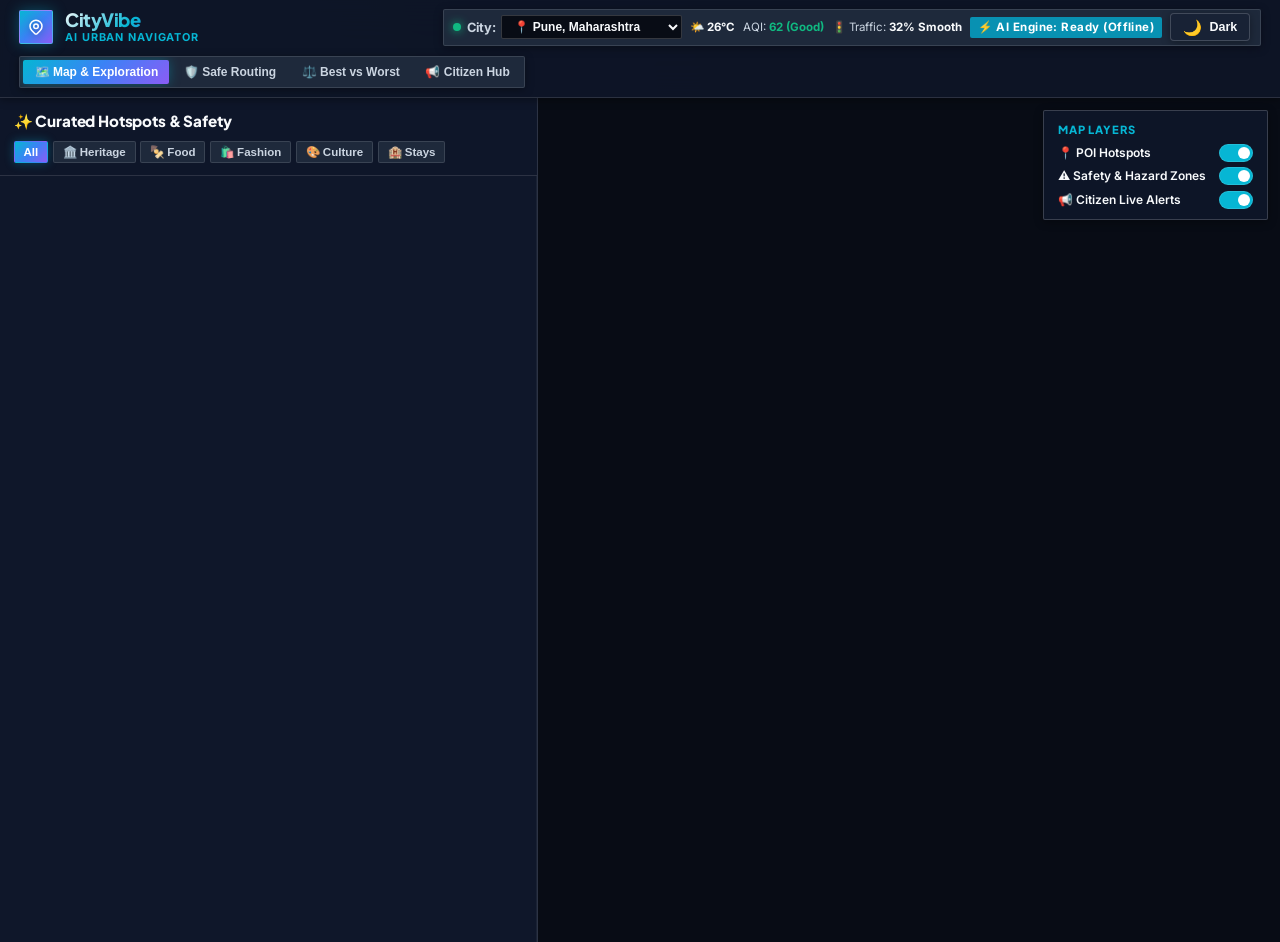
==== commit 35f2031f: "fix(prod): resolve Vercel deployment UI regressions, missing images, and map tile rendering" ====
--- a/static/index.html
+++ b/static/index.html
@@ -10,11 +10,13 @@
   <link rel="preconnect" href="https://fonts.gstatic.com" crossorigin>
   <link href="https://fonts.googleapis.com/css2?family=Inter:wght@300;400;500;600;700;800&family=Plus+Jakarta+Sans:wght@600;700;800&display=swap" rel="stylesheet">
   
+  <meta name="referrer" content="no-referrer">
+  
   <!-- Leaflet Map CSS -->
   <link rel="stylesheet" href="https://unpkg.com/leaflet@1.9.4/dist/leaflet.css" integrity="sha256-p4NxAoJBhIIN+hmNHrzRCf9tD/miZyoHS5obTRR9BMY=" crossorigin=""/>
   
   <!-- App Style -->
-  <link rel="stylesheet" href="/style.css?v=3.2">
+  <link rel="stylesheet" href="/style.css?v=3.3">
 </head>
 <body>
 
@@ -327,7 +329,7 @@
   <div class="modal-backdrop" id="poiModalBackdrop" onclick="closePoiModal(event)">
     <div class="modal-content" onclick="event.stopPropagation()">
       <button class="close-btn" onclick="closePoiModal()">✕</button>
-      <img id="modalPoiImage" class="modal-image" src="" alt="Landmark Image">
+      <img id="modalPoiImage" class="modal-image" src="" alt="Landmark Image" referrerpolicy="no-referrer">
       <div class="modal-body">
         <div style="display: flex; justify-content: space-between; align-items: flex-start;">
           <div>
@@ -409,6 +411,6 @@
 
   <!-- Leaflet & App JS -->
   <script src="https://unpkg.com/leaflet@1.9.4/dist/leaflet.js" integrity="sha256-20nQCchB9co0qIjJZRGuk2/Z9VM+kNiyxNV1lvTlZBo=" crossorigin=""></script>
-  <script src="/app.js?v=2.1"></script>
+  <script src="/app.js?v=3.3"></script>
 </body>
 </html>
--- a/style.css
+++ b/style.css
@@ -134,14 +134,18 @@
   -webkit-backdrop-filter: blur(20px);
   background: var(--bg-glass);
   border-bottom: 1px solid var(--border-subtle);
-  padding: 0.65rem 1.4rem;
-  height: 62px;
+  padding: 0.55rem 1.2rem;
+  height: auto;
+  min-height: 56px;
   display: flex;
   align-items: center;
   justify-content: space-between;
-  gap: 1rem;
+  gap: 0.65rem;
   box-shadow: var(--shadow-sm);
   transition: background 0.3s ease, border-color 0.3s ease;
+  flex-wrap: wrap;
+  overflow: hidden;
+  max-width: 100vw;
 }
 
 .logo-container {
@@ -159,8 +163,8 @@
 }
 
 .logo-icon {
-  width: 36px;
-  height: 36px;
+  width: 34px;
+  height: 34px;
   border-radius: var(--radius-sm);
   background: var(--gradient-brand);
   display: flex;
@@ -168,18 +172,19 @@
   justify-content: center;
   box-shadow: 0 0 14px rgba(6, 182, 212, 0.35);
   border: 1px solid rgba(255, 255, 255, 0.2);
+  flex-shrink: 0;
 }
 
 .logo-icon svg {
-  width: 20px;
-  height: 20px;
+  width: 18px;
+  height: 18px;
   color: #fff;
   filter: drop-shadow(0 2px 4px rgba(0, 0, 0, 0.3));
 }
 
 .logo-text h1 {
   font-family: var(--font-display);
-  font-size: 1.25rem;
+  font-size: 1.15rem;
   font-weight: 800;
   letter-spacing: -0.025em;
   background: linear-gradient(135deg, var(--text-primary) 0%, var(--accent-cyan) 50%, var(--accent-purple) 100%);
@@ -208,14 +213,16 @@
 .city-sensor-bar {
   display: flex;
   align-items: center;
-  gap: 0.65rem;
+  gap: 0.5rem;
   background: var(--bg-surface);
-  padding: 0.25rem 0.75rem;
+  padding: 0.2rem 0.6rem;
   border-radius: var(--radius-sm);
   border: 1px solid var(--border-subtle);
-  font-size: 0.78rem;
+  font-size: 0.72rem;
   box-shadow: var(--shadow-sm);
-  flex-shrink: 0;
+  flex-shrink: 1;
+  min-width: 0;
+  overflow: hidden;
 }
 
 .sensor-item {
@@ -277,27 +284,36 @@
 
 .nav-tabs {
   display: flex;
-  gap: 0.25rem;
+  gap: 0.2rem;
   background: var(--bg-surface);
-  padding: 0.25rem;
+  padding: 0.2rem;
   border-radius: var(--radius-sm);
   border: 1px solid var(--border-subtle);
   box-shadow: var(--shadow-sm);
-  flex-shrink: 0;
+  flex-shrink: 1;
+  min-width: 0;
+  overflow-x: auto;
+  scrollbar-width: none;
+}
+
+.nav-tabs::-webkit-scrollbar {
+  display: none;
 }
 
 .nav-btn {
-  padding: 0.35rem 0.85rem;
+  padding: 0.3rem 0.7rem;
   border-radius: var(--radius-sm);
   border: none;
   background: transparent;
   color: var(--text-secondary);
-  font-size: 0.8rem;
+  font-size: 0.75rem;
   font-weight: 700;
   cursor: pointer;
   display: flex;
   align-items: center;
-  gap: 0.35rem;
+  gap: 0.3rem;
+  white-space: nowrap;
+  flex-shrink: 0;
   transition: all 0.2s cubic-bezier(0.16, 1, 0.3, 1);
 }
 
@@ -316,7 +332,7 @@
 .app-container {
   display: grid;
   grid-template-columns: 1fr;
-  height: calc(100vh - 62px);
+  height: calc(100vh - 56px);
   overflow: hidden;
 }
 
@@ -343,12 +359,12 @@
   }
 }
 
-/* Tab 1: 3-Area Balanced Dashboard Layout (42% Sidebar, 58% Map) */
+/* Tab 1: Single-Column Hotspot Cards (45% Sidebar) + Map (55%) */
 .map-view-layout {
   display: grid;
-  grid-template-columns: 42% 58%;
-  height: calc(100vh - 62px);
-  max-height: calc(100vh - 62px);
+  grid-template-columns: 45% 55%;
+  height: calc(100vh - 56px);
+  max-height: calc(100vh - 56px);
   width: 100%;
   overflow: hidden;
 }
@@ -417,10 +433,10 @@
 }
 
 .poi-list {
-  padding: 0.65rem 0.75rem;
+  padding: 0.75rem 0.85rem;
   display: flex;
   flex-direction: column;
-  gap: 0.75rem;
+  gap: 1rem;
   flex: 1;
   min-height: 0;
   overflow-y: auto;
@@ -437,16 +453,16 @@
   border-radius: var(--radius-sm);
 }
 
-/* Modern Curated Place Card (Equal-Sized, Clean Square Framing) */
+/* Modern Curated Place Card — Full-Width Single Column with Large Image */
 .poi-card {
   background: var(--bg-glass-card);
   border: 1px solid var(--border-glass);
-  border-radius: var(--radius-sm);
+  border-radius: var(--radius-lg);
   cursor: pointer;
   transition: all 0.22s cubic-bezier(0.16, 1, 0.3, 1);
   position: relative;
   overflow: hidden;
-  box-shadow: var(--shadow-sm);
+  box-shadow: var(--shadow-md);
   display: flex;
   flex-direction: column;
   flex-shrink: 0;
@@ -464,11 +480,11 @@
   box-shadow: 0 0 0 2px var(--accent-cyan-glow);
 }
 
-/* Image Wrap with Gradient Cover */
+/* Image Wrap with Gradient Cover — Large Prominent Cover Photo */
 .poi-card-img-wrap {
   position: relative;
   width: 100%;
-  height: 120px;
+  height: 170px;
   overflow: hidden;
   background: var(--bg-surface);
 }
@@ -493,9 +509,9 @@
 
 .poi-card-top-tags {
   position: absolute;
-  top: 6px;
-  left: 6px;
-  right: 6px;
+  top: 10px;
+  left: 10px;
+  right: 10px;
   display: flex;
   justify-content: space-between;
   align-items: center;
@@ -511,20 +527,20 @@
   backdrop-filter: blur(6px);
   border: 1px solid rgba(245, 158, 11, 0.5);
   color: #fbbf24;
-  padding: 0.15rem 0.45rem;
+  padding: 0.25rem 0.6rem;
   border-radius: var(--radius-sm);
-  font-size: 0.72rem;
+  font-size: 0.82rem;
   font-weight: 800;
   display: flex;
   align-items: center;
-  gap: 0.2rem;
+  gap: 0.25rem;
 }
 
 .poi-card-img-bottom-bar {
   position: absolute;
-  bottom: 6px;
-  left: 6px;
-  right: 6px;
+  bottom: 10px;
+  left: 10px;
+  right: 10px;
   display: flex;
   justify-content: space-between;
   align-items: center;
@@ -534,16 +550,16 @@
 .poi-vibe-pill {
   background: rgba(139, 92, 246, 0.9);
   color: #ffffff;
-  font-size: 0.65rem;
+  font-size: 0.75rem;
   font-weight: 700;
-  padding: 0.15rem 0.45rem;
+  padding: 0.25rem 0.6rem;
   border-radius: var(--radius-sm);
 }
 
 .poi-safety-indicator {
-  font-size: 0.65rem;
+  font-size: 0.75rem;
   font-weight: 700;
-  padding: 0.15rem 0.45rem;
+  padding: 0.25rem 0.6rem;
   border-radius: var(--radius-sm);
 }
 
@@ -557,9 +573,9 @@
   color: #ffffff;
 }
 
-/* Card Body */
+/* Card Body — Spacious Readable Layout */
 .poi-card-body {
-  padding: 0.85rem;
+  padding: 0.85rem 1rem;
   display: flex;
   flex-direction: column;
   gap: 0.35rem;
@@ -573,7 +589,7 @@
 
 .poi-title {
   font-family: var(--font-display);
-  font-size: 0.98rem;
+  font-size: 1.05rem;
   font-weight: 700;
   color: var(--text-primary);
   line-height: 1.25;
@@ -587,14 +603,12 @@
 
 .poi-neighborhood-tag {
   color: var(--accent-cyan);
-  font-size: 0.76rem;
+  font-size: 0.82rem;
   font-weight: 600;
   display: flex;
   align-items: center;
   gap: 0.25rem;
-  white-space: nowrap;
-  overflow: hidden;
-  text-overflow: ellipsis;
+  flex-wrap: wrap;
 }
 
 [data-theme="light"] .poi-neighborhood-tag {
@@ -610,9 +624,9 @@
   display: inline-flex;
   align-items: center;
   gap: 0.25rem;
-  padding: 0.2rem 0.5rem;
+  padding: 0.25rem 0.6rem;
   border-radius: var(--radius-sm);
-  font-size: 0.68rem;
+  font-size: 0.76rem;
   font-weight: 700;
   text-transform: uppercase;
   letter-spacing: 0.04em;
@@ -653,9 +667,9 @@
   display: grid;
   grid-template-columns: repeat(3, 1fr);
   gap: 0.35rem;
-  margin-top: 0.25rem;
+  margin-top: 0.35rem;
   background: var(--bg-surface);
-  padding: 0.4rem;
+  padding: 0.5rem 0.4rem;
   border-radius: var(--radius-sm);
   border: 1px solid var(--border-subtle);
 }
@@ -669,7 +683,7 @@
 }
 
 .mini-score-box .mini-label {
-  font-size: 0.64rem;
+  font-size: 0.72rem;
   text-transform: uppercase;
   color: var(--text-muted);
   font-weight: 600;
@@ -677,7 +691,7 @@
 }
 
 .mini-score-box .mini-val {
-  font-size: 0.76rem;
+  font-size: 0.85rem;
   font-weight: 800;
 }
 
@@ -706,28 +720,28 @@
 }
 
 .poi-desc {
-  font-size: 0.78rem;
+  font-size: 0.84rem;
   color: var(--text-secondary);
-  line-height: 1.4;
+  line-height: 1.45;
   display: -webkit-box;
   -webkit-line-clamp: 2;
   -webkit-box-orient: vertical;
   overflow: hidden;
-  max-height: 2.8em;
-  margin-top: 0.1rem;
+  max-height: 2.9em;
+  margin-top: 0.15rem;
 }
 
 .poi-card-actions {
   display: flex;
-  gap: 0.45rem;
-  margin-top: 0.45rem;
+  gap: 0.5rem;
+  margin-top: 0.5rem;
 }
 
 .btn-card-details,
 .btn-card-route {
   flex: 1;
-  padding: 0.45rem 0.65rem;
-  font-size: 0.75rem;
+  padding: 0.5rem 0.6rem;
+  font-size: 0.82rem;
   font-weight: 700;
   border-radius: var(--radius-sm);
   cursor: pointer;
@@ -1584,33 +1598,182 @@
   cursor: pointer;
 }
 
+/* ============================================================
+   RESPONSIVE DESIGN SYSTEM
+   Breakpoints: Desktop ≥1366 | Tablet 768–1100 | Mobile ≤767
+   ============================================================ */
+
+/* --- Large Desktop (≥1366px) — Baseline Enhancements --- */
+@media (min-width: 1366px) {
+  .header {
+    padding: 0.6rem 1.8rem;
+    min-height: 58px;
+    gap: 0.85rem;
+  }
+
+  .logo-icon {
+    width: 38px;
+    height: 38px;
+  }
+
+  .logo-icon svg {
+    width: 20px;
+    height: 20px;
+  }
+
+  .logo-text h1 {
+    font-size: 1.3rem;
+  }
+
+  .logo-text span {
+    font-size: 0.7rem;
+  }
+
+  .nav-btn {
+    padding: 0.35rem 0.9rem;
+    font-size: 0.8rem;
+  }
+
+  .city-sensor-bar {
+    font-size: 0.78rem;
+    padding: 0.25rem 0.75rem;
+  }
+
+  .app-container {
+    height: calc(100vh - 58px);
+  }
+
+  .map-view-layout {
+    grid-template-columns: 45% 55%;
+    height: calc(100vh - 58px);
+    max-height: calc(100vh - 58px);
+  }
+}
+
+/* --- Tablet Landscape & Small Desktop (1100px - 1365px) --- */
+@media (max-width: 1365px) and (min-width: 1101px) {
+  .map-view-layout {
+    grid-template-columns: 42% 58%;
+  }
+}
+
+/* --- Tablet (768px - 1100px) --- */
 @media (max-width: 1100px) {
   .header {
     flex-wrap: wrap;
-    gap: 0.75rem;
+    min-height: 50px;
+    padding: 0.5rem 0.85rem;
+    gap: 0.4rem;
+  }
+
+  .logo-container {
+    order: 1;
   }
 
   .city-sensor-bar {
     order: 3;
     width: 100%;
-    justify-content: space-around;
+    justify-content: space-between;
     overflow-x: auto;
-  }
-
+    scrollbar-width: none;
+    padding: 0.3rem 0.5rem;
+    font-size: 0.72rem;
+    gap: 0.4rem;
+  }
+
+  .city-sensor-bar::-webkit-scrollbar {
+    display: none;
+  }
+
+  .nav-tabs {
+    order: 2;
+    flex-shrink: 1;
+    min-width: 0;
+  }
+
+  .nav-btn {
+    padding: 0.3rem 0.65rem;
+    font-size: 0.74rem;
+    white-space: nowrap;
+  }
+
+  .theme-toggle-btn .theme-label {
+    display: none;
+  }
+
+  /* Tab 1: Sidebar with single-col cards + map */
   .map-view-layout {
+    grid-template-columns: 40% 60%;
+    height: calc(100vh - 100px);
+    max-height: calc(100vh - 100px);
+  }
+
+  .app-container {
+    height: auto;
+    overflow: visible;
+  }
+
+  /* Tab 2: Routing — 2-column */
+  .routing-grid {
+    grid-template-columns: 1fr 1fr;
+    gap: 1rem;
+  }
+
+  /* Tab 3: Comparison — keep 2-column selectors */
+  .compare-selectors {
+    grid-template-columns: 1fr 1fr auto;
+    gap: 0.75rem;
+  }
+
+  /* Tab 4: Reports — proportional */
+  .reports-layout {
     grid-template-columns: 360px 1fr;
-  }
-}
-
+    gap: 1rem;
+  }
+
+  .section-container {
+    padding: 1rem 0.85rem;
+  }
+
+  .section-title-wrap h2 {
+    font-size: 1.4rem;
+  }
+}
+
+/* --- Tablet Portrait (768px - 860px) — stack sidebars --- */
 @media (max-width: 860px) {
   .header {
-    padding: 0.75rem 1rem;
-  }
-
+    padding: 0.5rem 0.75rem;
+    gap: 0.35rem;
+  }
+
+  .logo-icon {
+    width: 30px;
+    height: 30px;
+  }
+
+  .logo-icon svg {
+    width: 16px;
+    height: 16px;
+  }
+
+  .logo-text h1 {
+    font-size: 1.05rem;
+  }
+
+  .logo-text span {
+    font-size: 0.58rem;
+  }
+
+  /* Nav tabs — horizontally scrollable */
   .nav-tabs {
+    order: 4;
+    width: 100%;
     overflow-x: auto;
-    max-width: 100%;
     scrollbar-width: none;
+    -webkit-overflow-scrolling: touch;
+    justify-content: flex-start;
+    flex-wrap: nowrap;
   }
 
   .nav-tabs::-webkit-scrollbar {
@@ -1618,12 +1781,13 @@
   }
 
   .nav-btn {
-    padding: 0.45rem 0.85rem;
-    font-size: 0.8rem;
+    padding: 0.4rem 0.75rem;
+    font-size: 0.76rem;
     white-space: nowrap;
-  }
-
-  /* Mobile Map & Collapsible Sidebar */
+    flex-shrink: 0;
+  }
+
+  /* Tab 1: Mobile Collapsible Sidebar over Map */
   .mobile-sidebar-toggle {
     display: flex;
   }
@@ -1636,6 +1800,7 @@
     grid-template-columns: 1fr;
     position: relative;
     height: calc(100vh - 120px);
+    max-height: calc(100vh - 120px);
   }
 
   .sidebar-panel {
@@ -1643,8 +1808,8 @@
     top: 0;
     left: 0;
     bottom: 0;
-    width: 360px;
-    max-width: 88vw;
+    width: 400px;
+    max-width: 92vw;
     z-index: 1000;
     transform: translateX(-105%);
     transition: transform 0.3s cubic-bezier(0.16, 1, 0.3, 1);
@@ -1655,44 +1820,452 @@
     transform: translateX(0);
   }
 
+  /* Single column cards in mobile sidebar */
+  .poi-list {
+    gap: 0.85rem;
+  }
+
   .map-wrapper {
     height: 100%;
-  }
-
-  /* Grid Stackings */
-  .routing-grid,
-  .reports-layout,
+    min-height: 350px;
+  }
+
+  /* Tab 2: Routing — stack vertically */
+  .routing-grid {
+    grid-template-columns: 1fr !important;
+    gap: 1rem;
+  }
+
+  .routing-grid .glass-card {
+    max-width: 100%;
+  }
+
+  /* Route map contained height */
+  .route-display-column .glass-card {
+    height: 320px !important;
+  }
+
+  /* Tab 3: Comparison — stack selectors */
   .compare-selectors {
     grid-template-columns: 1fr !important;
-  }
-
+    gap: 0.75rem;
+  }
+
+  .compare-selectors .btn-primary {
+    width: 100%;
+  }
+
+  /* Comparison table horizontal scroll */
+  .comparison-table-wrap {
+    overflow-x: auto;
+    -webkit-overflow-scrolling: touch;
+  }
+
+  .vibe-table {
+    min-width: 600px;
+  }
+
+  /* Tab 4: Reports — stack vertically */
+  .reports-layout {
+    grid-template-columns: 1fr !important;
+  }
+
+  /* Chat / AI concierge adjustments */
   .chat-box-container {
-    height: 480px;
-  }
-
+    height: 420px;
+  }
+
+  /* Section container adjustments */
+  .section-container {
+    padding: 1rem 0.85rem;
+  }
+
+  .section-title-wrap h2 {
+    font-size: 1.35rem;
+  }
+
+  .section-title-wrap p {
+    font-size: 0.85rem;
+  }
+
+  /* Modal on tablet */
+  .modal-content {
+    max-width: 90vw;
+    margin: 1rem;
+  }
+}
+
+/* --- Mobile (≤480px) — Full mobile optimization --- */
+@media (max-width: 480px) {
+  .header {
+    padding: 0.5rem 0.65rem;
+    gap: 0.35rem;
+  }
+
+  .logo-container {
+    gap: 0.5rem;
+  }
+
+  .logo-icon {
+    width: 30px;
+    height: 30px;
+  }
+
+  .logo-icon svg {
+    width: 16px;
+    height: 16px;
+  }
+
+  .logo-text h1 {
+    font-size: 1.05rem;
+  }
+
+  .logo-text span {
+    font-size: 0.58rem;
+    letter-spacing: 0.04em;
+  }
+
+  /* Sensor bar compact on mobile */
   .city-sensor-bar {
-    font-size: 0.75rem;
-    padding: 0.35rem 0.75rem;
-    gap: 0.6rem;
-  }
+    font-size: 0.7rem;
+    padding: 0.3rem 0.5rem;
+    gap: 0.35rem;
+    flex-wrap: wrap;
+    justify-content: center;
+  }
+
+  .sensor-item {
+    font-size: 0.7rem;
+    gap: 0.2rem;
+  }
+
+  .sensor-item strong {
+    font-size: 0.72rem;
+  }
+
+  .city-select-dropdown {
+    font-size: 0.7rem;
+    padding: 0.15rem 0.35rem;
+  }
+
+  /* AI Status pill compact */
+  #aiStatusPill {
+    font-size: 0.65rem !important;
+    padding: 1px 6px !important;
+  }
+
+  /* Theme toggle compact */
+  .theme-toggle-btn {
+    padding: 0.25rem 0.5rem;
+    font-size: 0.72rem;
+    gap: 0.3rem;
+  }
+
+  .theme-toggle-btn .theme-label {
+    display: none;
+  }
+
+  .theme-icon {
+    font-size: 0.85rem;
+  }
+
+  /* Nav tabs — horizontally scrollable, full width */
+  .nav-tabs {
+    order: 4;
+    width: 100%;
+    padding: 0.2rem;
+    gap: 0.15rem;
+  }
+
+  .nav-btn {
+    padding: 0.4rem 0.65rem;
+    font-size: 0.72rem;
+    gap: 0.2rem;
+  }
+
+  /* Map layout on mobile */
+  .map-view-layout {
+    height: calc(100vh - 150px);
+    max-height: calc(100vh - 150px);
+  }
+
+  .sidebar-panel {
+    width: 100%;
+    max-width: 100vw;
+  }
+
+  /* Mobile toggle button */
+  .mobile-sidebar-toggle {
+    top: 10px;
+    left: 10px;
+    padding: 0.5rem 0.85rem;
+    font-size: 0.78rem;
+  }
+
+  /* POI cards on mobile — compact images */
+  .poi-card-img-wrap {
+    height: 140px;
+  }
+
+  .poi-card-body {
+    padding: 0.65rem;
+    gap: 0.25rem;
+  }
+
+  .poi-title {
+    font-size: 0.88rem;
+  }
+
+  .poi-neighborhood-tag {
+    font-size: 0.7rem;
+  }
+
+  .poi-desc {
+    font-size: 0.72rem;
+  }
+
+  .poi-scores-row {
+    gap: 0.25rem;
+    padding: 0.3rem;
+  }
+
+  .mini-score-box .mini-label {
+    font-size: 0.58rem;
+  }
+
+  .mini-score-box .mini-val {
+    font-size: 0.7rem;
+  }
+
+  .poi-card-actions {
+    gap: 0.35rem;
+    margin-top: 0.35rem;
+  }
+
+  .btn-card-details,
+  .btn-card-route {
+    padding: 0.4rem 0.5rem;
+    font-size: 0.7rem;
+  }
+
+  /* Section containers */
+  .section-container {
+    padding: 0.85rem 0.65rem;
+  }
+
+  .section-title-wrap h2 {
+    font-size: 1.15rem;
+  }
+
+  .section-title-wrap p {
+    font-size: 0.8rem;
+  }
+
+  /* Glass card on mobile */
+  .glass-card {
+    padding: 1rem;
+  }
+
+  .glass-card h3 {
+    font-size: 0.95rem !important;
+  }
+
+  /* Form controls on mobile */
+  .form-control {
+    padding: 0.7rem 0.85rem;
+    font-size: 0.85rem;
+  }
+
+  .form-group label {
+    font-size: 0.7rem;
+  }
+
+  .btn-primary {
+    padding: 0.8rem 1rem;
+    font-size: 0.88rem;
+  }
+
+  /* Route map on mobile */
+  .route-display-column .glass-card {
+    height: 280px !important;
+  }
+
+  /* Route cards */
+  .route-card {
+    padding: 0.85rem;
+  }
+
+  .route-card-header h3 {
+    font-size: 0.95rem !important;
+  }
+
+  .route-stats-grid {
+    grid-template-columns: repeat(3, 1fr);
+    gap: 0.4rem;
+    padding: 0.5rem;
+  }
+
+  .stat-box span {
+    font-size: 0.62rem;
+  }
+
+  .stat-box strong {
+    font-size: 0.88rem;
+  }
+
+  /* Comparison table on mobile */
+  .vibe-table th,
+  .vibe-table td {
+    padding: 0.65rem 0.75rem;
+    font-size: 0.78rem;
+  }
+
+  /* Reports cards */
+  .report-item-card {
+    padding: 0.85rem;
+  }
+
+  /* Filter chips on mobile */
+  .filter-group {
+    gap: 0.25rem;
+  }
+
+  .filter-chip {
+    padding: 0.18rem 0.45rem;
+    font-size: 0.68rem;
+  }
+
+  /* Modals on mobile */
+  .modal-backdrop {
+    padding: 0.5rem;
+  }
+
+  .modal-content {
+    margin: 0;
+    max-width: 100%;
+    max-height: 95vh;
+    border-radius: var(--radius-md);
+  }
+
+  .modal-image {
+    height: 160px;
+  }
+
+  .modal-body {
+    padding: 1rem;
+  }
+
+  /* Map controls overlay */
+  .map-controls-overlay {
+    top: 50px;
+    right: 0.5rem;
+  }
+
+  .layer-toggle-card {
+    padding: 0.5rem 0.65rem;
+    font-size: 0.7rem;
+  }
+
+  .toggle-item {
+    font-size: 0.7rem;
+    gap: 0.5rem;
+  }
+
+  /* Route map legend */
+  .route-map-legend-overlay {
+    font-size: 0.65rem;
+    padding: 3px 8px;
+  }
+
+  /* AI Chat Modal */
+  #apiKeyModalBackdrop .modal-content {
+    max-width: 100%;
+    border-radius: var(--radius-md);
+  }
+
+  .prompt-chips {
+    gap: 0.35rem;
+  }
+
+  .prompt-chip {
+    font-size: 0.68rem;
+    padding: 0.3rem 0.6rem;
+  }
+
+  /* Prevent horizontal overflow everywhere */
+  .sidebar-header h2 {
+    font-size: 0.85rem;
+  }
+}
+
+/* --- Extra small mobile (≤375px) --- */
+@media (max-width: 375px) {
+  .header {
+    padding: 0.4rem 0.5rem;
+  }
+
+  .logo-text h1 {
+    font-size: 0.95rem;
+  }
+
+  .logo-text span {
+    font-size: 0.55rem;
+  }
+
+  .nav-btn {
+    padding: 0.35rem 0.5rem;
+    font-size: 0.68rem;
+  }
+
+  .city-sensor-bar {
+    font-size: 0.65rem;
+    gap: 0.25rem;
+  }
+
+  .sensor-item {
+    font-size: 0.65rem;
+  }
+
+  .section-title-wrap h2 {
+    font-size: 1rem;
+  }
+
+  .poi-card-img-wrap {
+    height: 90px;
+  }
+
+  .map-view-layout {
+    height: calc(100vh - 160px);
+    max-height: calc(100vh - 160px);
+  }
+}
+
+/* --- Global: Prevent horizontal scrollbar --- */
+html, body {
+  overflow-x: hidden;
+  max-width: 100vw;
+}
+
+/* --- Leaflet map responsiveness --- */
+.leaflet-control-zoom {
+  border-radius: var(--radius-sm) !important;
+}
+
+.leaflet-popup-content {
+  max-width: 260px;
+  word-wrap: break-word;
 }
 
 @media (max-width: 480px) {
-  .logo-text h1 {
-    font-size: 1.15rem;
-  }
-
-  .sensor-item strong {
-    font-size: 0.75rem;
-  }
-
-  .poi-thumb-img {
-    width: 64px;
-    height: 64px;
-  }
-
-  .modal-content {
-    margin: 0.5rem;
-    max-height: 92vh;
+  .leaflet-popup-content {
+    max-width: 200px;
+    font-size: 0.78rem;
+  }
+
+  .leaflet-control-zoom a {
+    width: 30px !important;
+    height: 30px !important;
+    line-height: 30px !important;
+    font-size: 16px !important;
   }
 }
